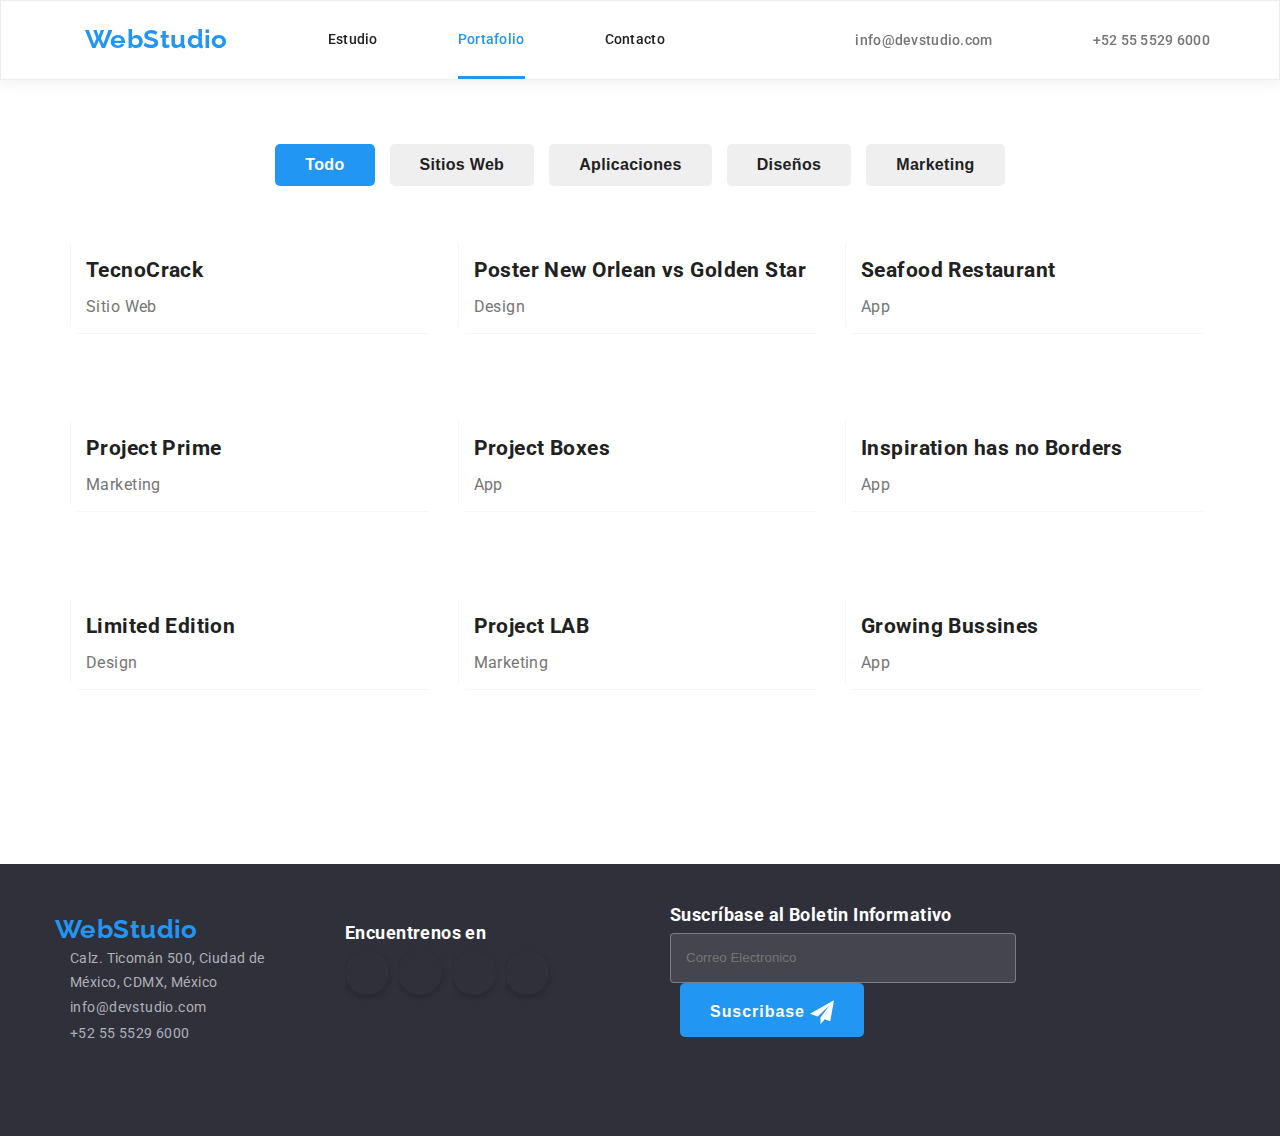
==== portfolio.html @ 95993f01 "screen 1200px" ====
<!DOCTYPE html>
<html lang="en">

<head>
  <meta charset="UTF-8">
  <meta http-equiv="X-UA-Compatible" content="IE=edge">
  <meta name="viewport" content="width=device-width, initial-scale=1.0">
  <title>WebStudio</title>
  <link rel="stylesheet" href="css/main.min.css">
  <link rel="stylesheet" href="node_modules/modern-normalize/modern-normalize.css">

</head>

<body>
  <!-- Header section -->
  <header class="page-header">
    <div class="page-container">
      <nav class="nav">
        <a class="nav__logo" href="./index.html">WebStudio</a>
        <ul class="nav__menu">
          <li><a class="nav__page" href="./index.html">Estudio</a></li>
          <li><a class="nav__page nav__page--current" href="./portfolio.html">Portafolio</a></li>
          <li><a class="nav__page" href="">Contacto</a></li>
        </ul>
      </nav>
      <!-- contacts  -->
      <ul class="contacts-menu list">
        <li>
          <a class="contacts__item" href="#">
            <svg class="contacts__icon email">
              <use href="./images/SVG/sprite-sheet.svg#email"></use>
            </svg>
            info@devstudio.com
          </a>
        </li>

        <li>
          <a class="contacts__item" href="#">
            <svg class="contacts__icon smartphone">
              <use href="./images/SVG/sprite-sheet.svg#smartphone"></use>
            </svg>
            +52 55 5529 6000
          </a>
        </li>
      </ul>
    </div>
  </header>

  <main>
    <section class="portfolio">
      <div class="container">
        <!-- Menu tabs  -->
        <ul class="menu  list">
          <li><button class="menu__button  menu__button--current" type="button">Todo</button></li>
          <li><button class="menu__button" type="button">Sitios Web</button></li>
          <li><button class="menu__button" type="button">Aplicaciones</button></li>
          <li><button class="menu__button" type="button">Diseños</button></li>
          <li><button class="menu__button" type="button">Marketing</button></li>
        </ul>

        <!-- card list  -->
        <ul class="list cards">
          <li class="cards__list">
            <a href="#" class="cards__link">
              <img class="cards__img" src="./images/img_portfolio1.jpg" alt="TecnoCrack website" width="370">
              <div class="cards__info"><p>Lorem ipsum dolor, sit amet consectetur adipisicing elit. Magni debitis, eos earum magnam neque quod! Eius, voluptate. Id, facilis delectus.</p></div>
              <div class="cards__rectangle">
              <h2 class="cards__title">TecnoCrack</h2>
              <p class="cards__text">Sitio Web</p>
              </div>
            </a>
          </li>

          <li class="cards__list">
            <a href="#" class="cards__link">
              <img class="cards__img" src="./images/img_portfolio2.jpg" alt="Poster New Orlean vs Golden Star" width="100%">
              <div class="cards__info"><p>Lorem ipsum dolor, sit amet consectetur adipisicing elit. Magni debitis, eos earum magnam neque quod! Eius, voluptate. Id, facilis delectus.</p></div>
              <div class="cards__rectangle">
              <h2 class="cards__title">Poster New Orlean vs Golden Star</h2>
              <p class="cards__text">Design</p>
              </div>
            </a>
          </li>

          <li class="cards__list">
            <a href="#" class="cards__link">
              <img class="cards__img" src="./images/img_portfolio3.jpg" alt="Seafood Restaurant App" width="100%">
              <div class="cards__info"><p>Lorem ipsum dolor, sit amet consectetur adipisicing elit. Magni debitis, eos earum magnam neque quod! Eius, voluptate. Id, facilis delectus.</p></div>
              <div class="cards__rectangle">
              <h2 class="cards__title">Seafood Restaurant </h2>
              <p class="cards__text">App</p>
              </div>
            </a>
          </li>

          <li class="cards__list">
            <a href="#" class="cards__link">
              <img class="cards__img" src="./images/img_portfolio4.jpg" alt="Project Prime Marketing" width="100%">
              <div class="cards__info"><p>Lorem ipsum dolor, sit amet consectetur adipisicing elit. Magni debitis, eos earum magnam neque quod! Eius, voluptate. Id, facilis delectus.</p></div>
              <div class="cards__rectangle">
              <h2 class="cards__title">Project Prime</h2>
              <p class="cards__text">Marketing</p>
              </div>
            </a>
          </li>

          <li class="cards__list">
            <a href="#" class="cards__link">
              <img class="cards__img" src="./images/img_portfolio5.jpg" alt="Project Boxes App" width="370">
              <div class="cards__info"><p>Lorem ipsum dolor, sit amet consectetur adipisicing elit. Magni debitis, eos earum magnam neque quod! Eius, voluptate. Id, facilis delectus.</p></div>
              <div class="cards__rectangle">
              <h2 class="cards__title">Project Boxes</h2>
              <p class="cards__text">App</p>
              </div>
            </a>
          </li>

          <li class="cards__list">
            <a href="#" class="cards__link">
              <img class="cards__img" src="./images/img_portfolio6.jpg" alt="Inspiration has no Borders" width="370">
              <div class="cards__info"><p>Lorem ipsum dolor, sit amet consectetur adipisicing elit. Magni debitis, eos earum magnam neque quod! Eius, voluptate. Id, facilis delectus.</p></div>
              <div class="cards__rectangle">
              <h2 class="cards__title">Inspiration has no Borders</h2>
              <p class="cards__text">App</p>
              </div>
            </a>
          </li>

          <li class="cards__list">
            <a href="#" class="cards__link">
              <img class="cards__img" src="./images/img_portfolio7.jpg" alt="Limited Edition Design" width="370">
              <div class="cards__info"><p>Lorem ipsum dolor, sit amet consectetur adipisicing elit. Magni debitis, eos earum magnam neque quod! Eius, voluptate. Id, facilis delectus.</p></div>
              <div class="cards__rectangle">
              <h2 class="cards__title">Limited Edition</h2>
              <p class="cards__text">Design</p>
              </div>
            </a>
          </li>

          <li class="cards__list">
            <a href="#" class="cards__link">
              <img class="cards__img" src="./images/img_portfolio8.jpg" alt="Project LAB MArketing" width="370">
              <div class="cards__info"><p>Lorem ipsum dolor, sit amet consectetur adipisicing elit. Magni debitis, eos earum magnam neque quod! Eius, voluptate. Id, facilis delectus.</p></div>
              <div class="cards__rectangle">
              <h2 class="cards__title">Project LAB</h2>
              <p class="cards__text">Marketing</p>
              </div>
            </a>
          </li>

          <li class="cards__list">
            <a href="#" class="cards__link">
              <img class="cards__img" src="./images/img_portfolio9.jpg" alt="Growing Bussines App" width="370">
              <div class="cards__info"><p>Lorem ipsum dolor, sit amet consectetur adipisicing elit. Magni debitis, eos earum magnam neque quod! Eius, voluptate. Id, facilis delectus.</p></div>
              <div class="cards__rectangle">
              <h2 class="cards__title">Growing Bussines</h2>
              <p class="cards__text">App</p>
              </div>
            </a>
          </li>
        </ul>
      </div>
    </section>
  </main>

  <footer class="foot">
    <a class="nav__logo" href="">WebStudio</a>
    <div class="page-container">
      <address>
        <ul>
          <li>
            <a class="contact" href="#" target="_blank" rel="noopener noreferrer">Calz. Ticomán 500, Ciudad de <br>México, CDMX, México</a>
          </li>
          <li>
            <a class="contact" href="mailto:info@devstudio.com">info@devstudio.com</a>
          </li>
          <li>
            <a class="contact" href="tel:380961111111">+52 55 5529 6000</a>
          </li>
        </ul>
      </address>
      <aside>
        <div class="find">
          <h5>Encuentrenos en</h5>
          <a href="https://www.instagram.com" >
            <svg class="social-icons-"width="50" height="50" fill="none">
              <path class="svg-circle2" d="M44 22a21.931 21.931 0 0 1-6.444 15.556A21.931 21.931 0 0 1 22 44a21.931 21.931 0 0 1-15.556-6.444A21.931 21.931 0 0 1 0 22 21.931 21.931 0 0 1 6.444 6.444 21.931 21.931 0 0 1 22 0a21.931 21.931 0 0 1 15.556 6.444A21.931 21.931 0 0 1 44 22Z"/>
              <use class="social-icon2" href="./images/SVG/sprite-sheet.svg#instagram" width="44" height="44"></use>
            </svg> 
          </a>
          <a href="https://www.twitter.com" >
            <svg class="social-icons-"width="50" height="50" fill="none">
              <path class="svg-circle2" d="M44 22a21.931 21.931 0 0 1-6.444 15.556A21.931 21.931 0 0 1 22 44a21.931 21.931 0 0 1-15.556-6.444A21.931 21.931 0 0 1 0 22 21.931 21.931 0 0 1 6.444 6.444 21.931 21.931 0 0 1 22 0a21.931 21.931 0 0 1 15.556 6.444A21.931 21.931 0 0 1 44 22Z"/>
              <use class="social-icon2" href="./images/SVG/sprite-sheet.svg#twitter" width="44" height="44"></use>
            </svg>
          </a>
          <a href="https://www.facebook.com" >
            <svg class="social-icons-"width="50" height="50" fill="none">
              <path class="svg-circle2" d="M44 22a21.931 21.931 0 0 1-6.444 15.556A21.931 21.931 0 0 1 22 44a21.931 21.931 0 0 1-15.556-6.444A21.931 21.931 0 0 1 0 22 21.931 21.931 0 0 1 6.444 6.444 21.931 21.931 0 0 1 22 0a21.931 21.931 0 0 1 15.556 6.444A21.931 21.931 0 0 1 44 22Z"/>
              <use class="social-icon2" href="./images/SVG/sprite-sheet.svg#facebook" width="44" height="44"></use>
            </svg>
          </a>
          <a href="https://www.linkedin.com" >
            <svg class="social-icons-"width="50" height="50" fill="none">
              <path class="svg-circle2" d="M44 22a21.931 21.931 0 0 1-6.444 15.556A21.931 21.931 0 0 1 22 44a21.931 21.931 0 0 1-15.556-6.444A21.931 21.931 0 0 1 0 22 21.931 21.931 0 0 1 6.444 6.444 21.931 21.931 0 0 1 22 0a21.931 21.931 0 0 1 15.556 6.444A21.931 21.931 0 0 1 44 22Z"/>
              <use class="social-icon2" href="./images/SVG/sprite-sheet.svg#linkedin" width="44" height="44"></use>
            </svg>
          </a>
        </div>
      </aside>
      <div class="foot__form">
        <form class="formulary">
          <label class="formulary__label">
            Suscríbase al Boletin Informativo
            <input class="formulary__input" type="email" name="email" placeholder="Correo Electronico"/>
          </label>
          <button class="formulary__button button-secondary" type="submit">Suscribase <svg xmlns="http://www.w3.org/2000/svg" width="24" height="24" fill="none" class="send_ico"><path fill="" class="color_icon2" d="M24 0 0 13.5l7.67 2.84L19.5 5.25l-8.998 12.14.007.002-.009-.002V24l4.301-5.018L20.251 21 24 0Z"/></svg></button>
        </form>
      </div> 
      </div>
  </footer>
</body>

</html>
---- css/main.min.css ----
@import url("https://fonts.googleapis.com/css2?family=Raleway:wght@700&display=swap");
@import url("https://fonts.googleapis.com/css2?family=Roboto:wght@400;500;700;900&display=swap");
h4 {
  position: absolute;
  width: 100%;
  justify-content: center;
  font-family: "Roboto";
  font-style: normal;
  font-weight: 700;
  font-size: 20px;
  line-height: 23px;
  text-align: center;
  letter-spacing: 0.03em;
  top: 30px;
  color: #212121;
}

h3 {
  font-family: "Roboto";
  font-style: normal;
  font-weight: 700;
  font-size: 18px;
  line-height: 36px;
  color: #212121;
}

h5 {
  font-family: "Roboto";
  font-style: normal;
  font-weight: 700;
  font-size: 18px;
  line-height: 36px;
  color: #ffffff;
}

h6 {
  justify-content: center;
  font-family: "Roboto";
  font-style: normal;
  font-weight: 500;
  font-size: 13px;
  line-height: 35px;
  text-align: center;
  letter-spacing: 0.03em;
  text-transform: uppercase;
  color: #ffffff;
}

@media screen and (min-width: 768px) {
  .page-header {
    position: absolute;
    top: 0;
    height: 80px;
    width: 100%;
    z-index: 1;
    background-color: #ffffff;
    border: 1px solid #ECECEC;
    filter: drop-shadow(0px 1px 8px rgba(0, 0, 0, 0.0705882353));
  }
  .page-container {
    display: flex;
    justify-content: space-between;
    align-items: center;
    height: 100%;
    width: auto;
  }
  .nav {
    display: flex;
    align-items: center;
    gap: 100px;
  }
  .nav__logo {
    color: #2196f3;
    font-family: "Raleway", sans-serif;
    font-size: 26px;
    font-weight: 700;
    line-height: 1.2;
    text-decoration: none;
    padding-left: 15px;
  }
  .nav__menu {
    display: flex;
    list-style: none;
    gap: 80px;
  }
  .nav__page {
    color: #212121;
    font-weight: 500;
    font-size: 14px;
    line-height: 1.4;
    letter-spacing: 0.02em;
    text-decoration: none;
    text-transform: capitalize;
  }
  .contacts-menu {
    display: flex;
    list-style: none;
    gap: 80px;
  }
  .contacts__item {
    display: flex;
    align-items: center;
    gap: 10px;
    color: #757575;
    font-weight: 500;
    font-size: 14px;
    line-height: 20px;
    letter-spacing: 0.02em;
    text-decoration: none;
    height: 20px;
  }
  .contacts__icon.email {
    fill: #757575;
    width: 20px;
    height: 12px;
  }
  .contacts__icon.smartphone {
    fill: #757575;
    width: 10px;
    height: 17px;
  }
  .nav__logo {
    color: #2196f3;
    font-family: "Raleway", sans-serif;
    font-size: 26px;
    font-weight: 700;
    line-height: 1.2;
    text-decoration: none;
  }
  .nav__page:hover,
  .nav__page:focus,
  .nav__page--current,
  .contacts__item:hover,
  .contacts__item:focus,
  .contacts__item:hover .list,
  .contacts__icon:hover,
  .contacts__icon:focus,
  .contacts__icon:hover .list {
    color: #2196f3;
    fill: #03a9f4;
    transition-timing-function: cubic-bezier(0.4, 0, 0.2, 1);
    transition: ease 150ms;
  }
  .nav__page:hover,
  .nav__page:focus,
  .nav__page--current {
    border-bottom: #2196F3 solid 3px;
    padding: 29px 0;
    transition-timing-function: cubic-bezier(0.4, 0, 0.2, 1);
    transition: ease 150ms;
  }
}
@media screen and (min-width: 1200px) {
  .page-header {
    position: absolute;
    top: 0;
    height: 80px;
    width: 100%;
    z-index: 1;
    background-color: #ffffff;
    border: 1px solid #ECECEC;
    filter: drop-shadow(0px 1px 8px rgba(0, 0, 0, 0.0705882353));
  }
  .page-container {
    display: flex;
    justify-content: space-between;
    align-items: center;
    height: 100%;
    width: auto;
  }
  .nav {
    display: flex;
    align-items: center;
    gap: 100px;
  }
  .nav__logo {
    color: #2196f3;
    font-family: "Raleway", sans-serif;
    font-size: 26px;
    font-weight: 700;
    line-height: 1.2;
    text-decoration: none;
    padding-left: 15px;
  }
  .nav__menu {
    display: flex;
    list-style: none;
    gap: 80px;
  }
  .nav__page {
    color: #212121;
    font-weight: 500;
    font-size: 14px;
    line-height: 1.4;
    letter-spacing: 0.02em;
    text-decoration: none;
    text-transform: capitalize;
  }
  .contacts-menu {
    display: flex;
    list-style: none;
    gap: 80px;
  }
  .contacts__item {
    display: flex;
    align-items: center;
    gap: 10px;
    color: #757575;
    font-weight: 500;
    font-size: 14px;
    line-height: 20px;
    letter-spacing: 0.02em;
    text-decoration: none;
    height: 20px;
  }
  .contacts__icon.email {
    fill: #757575;
    width: 20px;
    height: 12px;
  }
  .contacts__icon.smartphone {
    fill: #757575;
    width: 10px;
    height: 17px;
  }
  .nav__logo {
    color: #2196f3;
    font-family: "Raleway", sans-serif;
    font-size: 26px;
    font-weight: 700;
    line-height: 1.2;
    text-decoration: none;
  }
  .nav__page:hover,
  .nav__page:focus,
  .nav__page--current,
  .contacts__item:hover,
  .contacts__item:focus,
  .contacts__item:hover .list,
  .contacts__icon:hover,
  .contacts__icon:focus,
  .contacts__icon:hover .list {
    color: #2196f3;
    fill: #03a9f4;
    transition-timing-function: cubic-bezier(0.4, 0, 0.2, 1);
    transition: ease 150ms;
  }
  .nav__page:hover,
  .nav__page:focus,
  .nav__page--current {
    border-bottom: #2196F3 solid 3px;
    padding: 29px 0;
    transition-timing-function: cubic-bezier(0.4, 0, 0.2, 1);
    transition: ease 150ms;
  }
}
@media screen and (min-width: 768px) {
  footer {
    padding: 50px calc((100% - 1200px) / 2);
    background-color: #2f303a;
  }
  footer .logo {
    justify-items: flex-start;
    padding-left: 15px;
    color: #188ce8;
  }
  .page-container address ul {
    list-style: none;
  }
  .contact {
    display: block;
    color: #afb1b8;
    font-style: normal;
    font-weight: 400;
    font-size: 14px;
    line-height: 1.71;
    text-decoration: none;
    padding: 1px 0;
    width: 250px;
  }
  .contact:hover {
    color: #ffffff;
    transition-timing-function: cubic-bezier(0.4, 0, 0.2, 1);
    transition: all ease 150ms;
  }
  .page-container aside a {
    display: inline-flex;
    align-items: center;
    list-style: none;
  }
  .find {
    transform: translate(0%, -30%);
    width: 325px;
  }
  .foot__form {
    transform: translate(0%, -30%);
    font-family: "Roboto";
    font-style: normal;
    font-weight: 700;
    font-size: 18px;
    line-height: 36px;
  }
  .formulary__label {
    color: #ffffff;
    font-weight: 700;
  }
  .formulary__input {
    width: 351px;
    height: 50px;
    align-items: center;
    padding-left: 15px;
    border-radius: 4px;
    background-color: hsla(0deg, 0%, 100%, 0.1);
    color: #ffffff;
    border: 1px solid rgba(255, 255, 255, 0.3);
  }
  .formulary__button {
    font-size: 16px;
    line-height: 30px;
    text-align: left;
    letter-spacing: 0.06em;
    padding: 10px 30px;
    margin-left: 10px;
    border: 0;
  }
  .send_ico {
    transform: translate(0%, 30%);
    fill: #ffffff;
  }
}
@media screen and (min-width: 1200px) {
  footer {
    padding: 50px calc((100% - 1200px) / 2);
    background-color: #2f303a;
  }
  footer .logo {
    justify-items: flex-start;
    padding-left: 30px;
    color: #188ce8;
  }
  footer .page-container {
    display: flex;
    align-items: flex-start;
    justify-content: flex-start;
    gap: 25px;
  }
  .page-container address ul {
    list-style: none;
  }
  .contact {
    display: block;
    color: #afb1b8;
    font-style: normal;
    font-weight: 400;
    font-size: 14px;
    line-height: 1.71;
    text-decoration: none;
    padding: 1px 0;
    width: 250px;
  }
  .contact:hover {
    color: #ffffff;
    transition-timing-function: cubic-bezier(0.4, 0, 0.2, 1);
    transition: all ease 150ms;
  }
  .page-container aside a {
    display: inline-flex;
    align-items: center;
    list-style: none;
  }
  .find {
    transform: translate(0%, -35%);
    width: 300px;
  }
  .foot__form {
    transform: translate(0%, -35%);
    font-family: "Roboto";
    font-style: normal;
    font-weight: 700;
    font-size: 18px;
    line-height: 36px;
  }
  .formulary__label {
    color: #ffffff;
    font-weight: 700;
  }
  .formulary__input {
    width: 346px;
    height: 50px;
    align-items: center;
    padding-left: 15px;
    border-radius: 4px;
    background-color: hsla(0deg, 0%, 100%, 0.1);
    color: #ffffff;
    border: 1px solid rgba(255, 255, 255, 0.3);
  }
  .formulary__button {
    font-size: 16px;
    line-height: 30px;
    text-align: left;
    letter-spacing: 0.06em;
    padding: 10px 30px;
    margin-left: 10px;
    border: 0;
  }
  .send_ico {
    transform: translate(0%, 30%);
    fill: #ffffff;
  }
}
.modal__backdrop {
  position: fixed;
  display: flex;
  backdrop-filter: brightness(0.7);
  height: 100vh;
  width: 100%;
  z-index: 8;
  animation: modal 500ms 150ms;
  animation-fill-mode: forwards;
  visibility: hidden;
  opacity: 0;
}

/* Formulario  */
.modal__labelbtn {
  position: absolute;
  top: 10px;
  right: 10px;
  transition: all 250ms ease;
  stroke: none;
  cursor: pointer;
}
.modal__labelbtn:hover .label__btn {
  fill: #2196f3;
  transition: all 150ms ease;
  transition-timing-function: cubic-bezier(0.4, 0, 0.2, 1);
}

.label__btn {
  fill: #000000;
}

#cerrar {
  display: none;
}
#cerrar + label {
  font-size: 30px;
  z-index: 50;
  margin: auto;
  height: 40px;
  width: 30px;
  line-height: 30px;
  animation: modal 150ms 1ms forwards;
  visibility: hidden;
  opacity: 0;
  overflow-y: hidden;
}

#cerrar:checked + label,
#cerrar:checked ~ .modal__backdrop {
  display: none;
  transition: all 150ms ease;
  transition-timing-function: cubic-bezier(0.4, 0, 0.2, 1);
}

@keyframes modal {
  100% {
    visibility: visible;
    opacity: 1;
  }
}
/* Contenido modal  */
.data-modal {
  position: fixed;
  display: flex;
  margin: auto;
  top: 50%;
  left: 50%;
  transform: translate(-50%, -50%);
  width: 528px;
  height: 600px;
  background-color: #ffffff;
  z-index: 5;
}

.modal {
  position: absolute;
  display: grid;
  gap: 10px;
  width: 100%;
  margin-top: 80px;
  justify-content: center;
  font-family: "Roboto";
  font-style: normal;
  font-weight: 400;
  font-size: 13px;
  line-height: 30px;
  /* identical to box height */
  letter-spacing: 0.01em;
  color: #000000;
}

.modal__label {
  display: flex;
  flex-direction: column;
  width: 450px;
  left: 0;
  margin: 0;
}
.modal__label:hover .modal__icon {
  fill: #188ce8;
  transition: all 150ms ease;
  transition-timing-function: cubic-bezier(0.4, 0, 0.2, 1);
}
.modal__label:focus-within .modal__icon {
  fill: #2196f3;
  transition: all 150ms ease;
  transition-timing-function: cubic-bezier(0.4, 0, 0.2, 1);
}

.modal__input {
  width: 448px;
  height: 40px;
  background-color: #ffffff;
  border-radius: 5px;
  border: 1px solid rgba(33, 33, 33, 0.2);
  padding: 0 30px;
}
.modal__input:hover {
  border-color: #188ce8;
  transition: all 150ms ease;
  transition-timing-function: cubic-bezier(0.4, 0, 0.2, 1);
}

.modal__textarea {
  background-color: #ffffff;
  border-radius: 5px;
  border: 1px solid rgba(33, 33, 33, 0.2);
  resize: none;
  padding: 10px;
  color: #000000;
}

.modal__button {
  position: relative;
  width: 200px;
  top: 5px;
  margin: 0;
  left: 50%;
  right: 50%;
  transform: translate(-50%, 0%);
  border-radius: 4px;
  justify-content: center;
}

.modal__icon {
  position: absolute;
  display: flex;
  flex-direction: column;
  transform: translate(60%, 285%);
  fill: #000000;
}

/* TERMINOS Y CONDICIONES */
.terms input {
  position: relative;
  display: flex;
  flex-direction: column;
  justify-content: left;
  width: 100%;
  height: 50px;
}

.terms {
  padding-top: 10px;
  padding-left: 40px;
  font-family: "Roboto";
  font-style: normal;
  font-weight: 400;
  font-size: 14px;
  line-height: 24px;
  /* identical to box height, or 171% */
  letter-spacing: 0.03em;
  color: #757575;
  cursor: pointer;
}
.terms:hover {
  color: #188ce8;
  transition: 150ms ease;
  transition-timing-function: cubic-bezier(0.4, 0, 0.2, 1);
}
.terms:hover #form2 {
  border: #188ce8 solid 1px;
  transition: 150ms ease;
  transition-timing-function: cubic-bezier(0.4, 0, 0.2, 1);
}

/* Icono Checked terminos y condiciones */
#form {
  position: absolute;
  width: 15px;
  bottom: 75px;
  left: 50px;
  cursor: pointer;
  opacity: 0;
}
#form:checked ~ #form2 {
  fill: #2196f3;
  stroke: #ffffff;
  border: 0px;
  transition: 150ms ease;
}

/* Icono svg checked */
#form2 {
  position: absolute;
  width: 15px;
  bottom: 88px;
  left: 50px;
  fill: #ffffff;
  border: #9c9c9c solid 1px;
  cursor: pointer;
  transition: 150ms ease;
}

.service {
  background: url("../images/img_hero.jpg");
  background-blend-mode: overlay;
  padding: 200px calc((100% - 1200px) / 2);
  position: relative;
  text-align: center;
  filter: drop-shadow(0px 5px 8px rgba(0, 0, 0, 0.1647058824));
}

.service__title {
  font-family: "Roboto";
  font-style: normal;
  font-weight: 900;
  line-height: 60px;
  text-align: center;
  letter-spacing: 0.06em;
  text-transform: uppercase;
  width: 700px;
  margin: 20px auto;
  color: #ffffff;
  font-size: 44px;
  position: relative;
  z-index: 5;
}

.service__button {
  position: relative;
  z-index: 5;
}

.service__overlay {
  position: absolute;
  top: 0;
  left: 0;
  background-color: hsla(235deg, 10%, 21%, 0.4);
  height: 100%;
  width: 100%;
}

.benefits__list {
  flex-wrap: wrap;
  align-items: flex-start;
  justify-content: space-between;
  display: flex;
}
.benefits__list li {
  list-style: none;
  width: 270px;
  padding: 10px;
}

.benefits__div {
  display: flex;
  align-items: center;
  justify-content: center;
  background-color: #f5f4fa;
  border-radius: 10px;
  height: 120px;
  margin-bottom: 15px;
  width: 26 0px;
}

.benefits__icon {
  width: 70px;
  height: 70px;
}

.benefits__title {
  height: 50px;
  text-transform: uppercase;
  color: #212121;
}

/* ----------- What we do----------- */
.dedication__ulist {
  display: flex;
  align-items: center;
  justify-content: space-between;
  flex-wrap: wrap;
  gap: 13px;
}

.dedication li {
  list-style: none;
  width: 360px;
}

.section__title {
  color: #212121;
  font-size: 32px;
  font-weight: 700px;
  padding: 30px 0;
  text-align: center;
}

.rectangle {
  display: flex;
  transform: translate(0%, -105%);
  padding: 10px;
  background-color: rgba(0, 0, 0, 0.5137254902);
  text-align: center;
  justify-content: center;
  color: #FFFFFF;
}

.service {
  background: url("../images/img_hero.jpg");
  background-blend-mode: overlay;
  padding: 200px calc((100% - 1200px) / 2);
  position: relative;
  text-align: center;
  filter: drop-shadow(0px 5px 8px rgba(0, 0, 0, 0.1647058824));
}

.service__title {
  font-family: "Roboto";
  font-style: normal;
  font-weight: 900;
  line-height: 60px;
  text-align: center;
  letter-spacing: 0.06em;
  text-transform: uppercase;
  width: 700px;
  margin: 20px auto;
  color: #ffffff;
  font-size: 44px;
  position: relative;
  z-index: 5;
}

.service__button {
  position: relative;
  z-index: 5;
}

.service__overlay {
  position: absolute;
  top: 0;
  left: 0;
  background-color: hsla(235deg, 10%, 21%, 0.4);
  height: 100%;
  width: 100%;
}

.team-section {
  background-color: #f5f4fa;
}
.team-section .team-cards {
  display: flex;
  justify-content: space-between;
  flex-wrap: wrap;
  align-items: flex-end;
}

.cards__list2 {
  border-radius: 8px;
  background-color: #ffffff;
  text-align: center;
  list-style: none;
}
.cards__list2 .cards__images {
  border-radius: 8px;
}

.cards__list2:hover {
  box-shadow: 0px 3px 5px rgba(0, 0, 0, 0.1);
  transition-timing-function: cubic-bezier(0.4, 0, 0.2, 1);
  transition: all 250ms;
}

.cards__title {
  margin: 10px 0 0px 0;
}

.cards__paragraph {
  margin-bottom: 10px;
}

.cards__icon-list {
  display: flex;
  align-items: center;
  justify-content: center;
  gap: 15px;
  padding: 10px 20px;
  margin-bottom: 20px;
}

.icon__list {
  display: block;
  width: 40px;
  height: 35px;
  border-radius: 25px;
}

.icon- {
  fill: #f5f4fa;
}

.social-icon- {
  fill: #afb1b8;
}

.social-icon2 {
  fill: #ffffff;
  filter: drop-shadow(1px 1px 5px rgba(0, 0, 0, 0.5215686275));
}

.social-icons-:hover .social-icon- {
  fill: #f5f4fa;
  transition-timing-function: cubic-bezier(0.4, 0, 0.2, 1);
  transition: all ease 150ms;
}

.social-icons-:hover .svg-circle {
  opacity: 1;
  transition-timing-function: cubic-bezier(0.4, 0, 0.2, 1);
  transition: all ease 150ms;
}

.social-icons-:hover .svg-circle2 {
  fill: #2196f3;
  transition-timing-function: cubic-bezier(0.4, 0, 0.2, 1);
  transition: all ease 150ms;
}

.svg-circle {
  fill: #2196f3;
  opacity: 0;
}

.svg-circle2 {
  fill: #2f303a;
  filter: drop-shadow(0px 3px 3px rgba(0, 0, 0, 0.2));
}

.coloricon {
  fill: #ffffff;
}

.customers {
  transition-timing-function: cubic-bezier(0.4, 0, 0.2, 1);
  transition: all ease 150ms;
  display: flex;
  align-items: center;
  justify-content: space-between;
  gap: 30px;
  list-style: none;
}

.customers__list {
  display: flex;
  align-items: center;
  justify-content: center;
  flex-wrap: wrap;
  border: solid 1px #afb1b8;
  border-radius: 5px;
  cursor: pointer;
  height: 92px;
  width: 170px;
}
.customers__list:hover {
  border: solid 1px #2196f3;
  transition-timing-function: cubic-bezier(0.4, 0, 0.2, 1);
  transition: all ease 150ms;
  box-shadow: 0px 3px 5px rgba(0, 0, 0, 0.1);
}

.customers__icon {
  fill: #afb1b8;
}

.customers__list:hover .customers__icon {
  fill: #2196f3;
  transition-timing-function: cubic-bezier(0.4, 0, 0.2, 1);
  transition: all ease 150ms;
}

.portfolio .menu {
  display: flex;
  align-items: center;
  justify-content: center;
  gap: 15px;
  margin: 50px;
  list-style: none;
}

.menu__button {
  list-style: none;
  border: none;
  outline: none;
  color: #212121;
  border-radius: 5px;
  font-weight: 700;
  font-size: 16px;
  line-height: 1.4;
  letter-spacing: 0.02em;
  padding: 10px 30px;
  text-decoration: none;
  text-transform: capitalize;
}
.menu__button:hover {
  box-shadow: rgba(82, 82, 82, 0.3) 0 3px 5px;
  transition-timing-function: cubic-bezier(0.4, 0, 0.2, 1);
  transition: all ease 150ms;
}

.menu__button:hover,
.menu__button--current {
  color: #ffffff;
  background-color: #2196f3;
  transition-timing-function: cubic-bezier(0.4, 0, 0.2, 1);
  transition: ease 150ms;
}

.cards {
  list-style: none;
  justify-content: space-between;
  flex-wrap: wrap;
  display: flex;
}

.cards__list {
  position: relative;
  margin-bottom: 80px;
  width: 365px;
  border: solid 1px #f5f4fa;
  padding-bottom: 80px;
  border-radius: 10px;
}
.cards__list:hover {
  box-shadow: rgba(82, 82, 82, 0.3) 0 3px 5px;
  transition-timing-function: cubic-bezier(0.4, 0, 0.2, 1);
  transition: all ease 150ms;
}
.cards__list:hover .cards__info {
  visibility: visible;
  padding: 50px 50px;
  height: 300px;
  transition-delay: 50ms;
  transition-timing-function: cubic-bezier(0.4, 0, 0.2, 1);
  transition: all ease 250ms;
}

.cards__title {
  color: #212121;
  padding: 15px;
  z-index: 5;
}

.cards__text {
  color: #757575;
  font-size: 16px;
  padding-left: 15px;
  z-index: 5;
}

.cards__rectangle {
  position: absolute;
  background-color: rgb(255, 255, 255);
  z-index: 5;
  margin-top: 0px;
  width: 365px;
  height: 100px;
  bottom: 0;
}

.cards__img {
  width: 100%;
}

.cards__info {
  position: absolute;
  text-align: justify;
  bottom: 70px;
  transform: translatey(-6%);
  width: 365px;
  height: 0;
  padding: 0px 50px;
  font-family: "Roboto";
  font-style: normal;
  font-weight: 100;
  font-size: 16px;
  line-height: 27px;
  letter-spacing: 0.03em;
  color: #ffffff;
  border-radius: 10px;
  background-color: rgba(34, 142, 230, 0.8470588235);
  transition: 200ms ease;
  transition-timing-function: cubic-bezier(0.4, 0, 0.2, 1);
  visibility: hidden;
  z-index: 1;
}

.button-primary {
  background-color: #2196f3;
  color: #ffffff;
  font-size: 16px;
  font-weight: 700;
  border: none;
  border-radius: 5px;
  outline: none;
  text-transform: capitalize;
  padding: 15px 25px;
  cursor: pointer;
  transition-timing-function: cubic-bezier(0.4, 0, 0.2, 1);
  transition: all ease 150ms;
}
.button-primary:hover {
  background-color: #188ce8;
  transition-timing-function: cubic-bezier(0.4, 0, 0.2, 1);
  transition: all ease 150ms;
}

.button-secondary {
  background-color: #2196f3;
  color: #ffffff;
  font-size: 16px;
  font-weight: 700;
  border: none;
  border-radius: 5px;
  outline: none;
  text-transform: capitalize;
  cursor: pointer;
  transition-timing-function: cubic-bezier(0.4, 0, 0.2, 1);
  transition: all ease 150ms;
}
.button-secondary:hover {
  background-color: #188ce8;
  transition-timing-function: cubic-bezier(0.4, 0, 0.2, 1);
  transition: all ease 150ms;
}

* {
  margin: 0;
  padding: 0;
  box-sizing: border-box;
}

body {
  background-color: #ffffff;
  color: #757575;
  font-family: "Roboto", sans-serif;
  font-size: 14px;
  letter-spacing: 0.03em;
}

.logo {
  color: #2196f3;
  font-family: "Raleway", sans-serif;
  font-size: 26px;
  font-weight: 700;
  text-decoration: none;
}

a {
  text-decoration: none;
}

section {
  padding: 94px 0;
}

.container {
  flex-direction: column;
  padding: 0 15px;
  max-width: -20px;
  margin: 0 auto;
}

.page-container {
  max-width: -20px;
  padding: 0 15px;
  margin: 0 auto;
}

.no-top-pading {
  padding-top: 0;
}

@media screen and (min-width: 768px) {
  section {
    padding: 94px 0;
  }
  .container {
    flex-direction: column;
    padding: 0 15px;
    min-width: 268px;
    margin: 0 auto;
  }
  .page-container {
    min-width: 268px;
    padding: 0 15px;
    margin: 0 auto;
  }
  .no-top-pading {
    padding-top: 0;
  }
}
@media screen and (min-width: 1200px) {
  section {
    padding: 94px 0;
  }
  .container {
    flex-direction: column;
    padding: 0 15px;
    width: 1170px;
    margin: 0 auto;
  }
  .page-container {
    width: 1170px;
    padding: 0 15px;
    margin: 0 auto;
  }
  .no-top-pading {
    padding-top: 0;
  }
}

/*# sourceMappingURL=main.min.css.map */
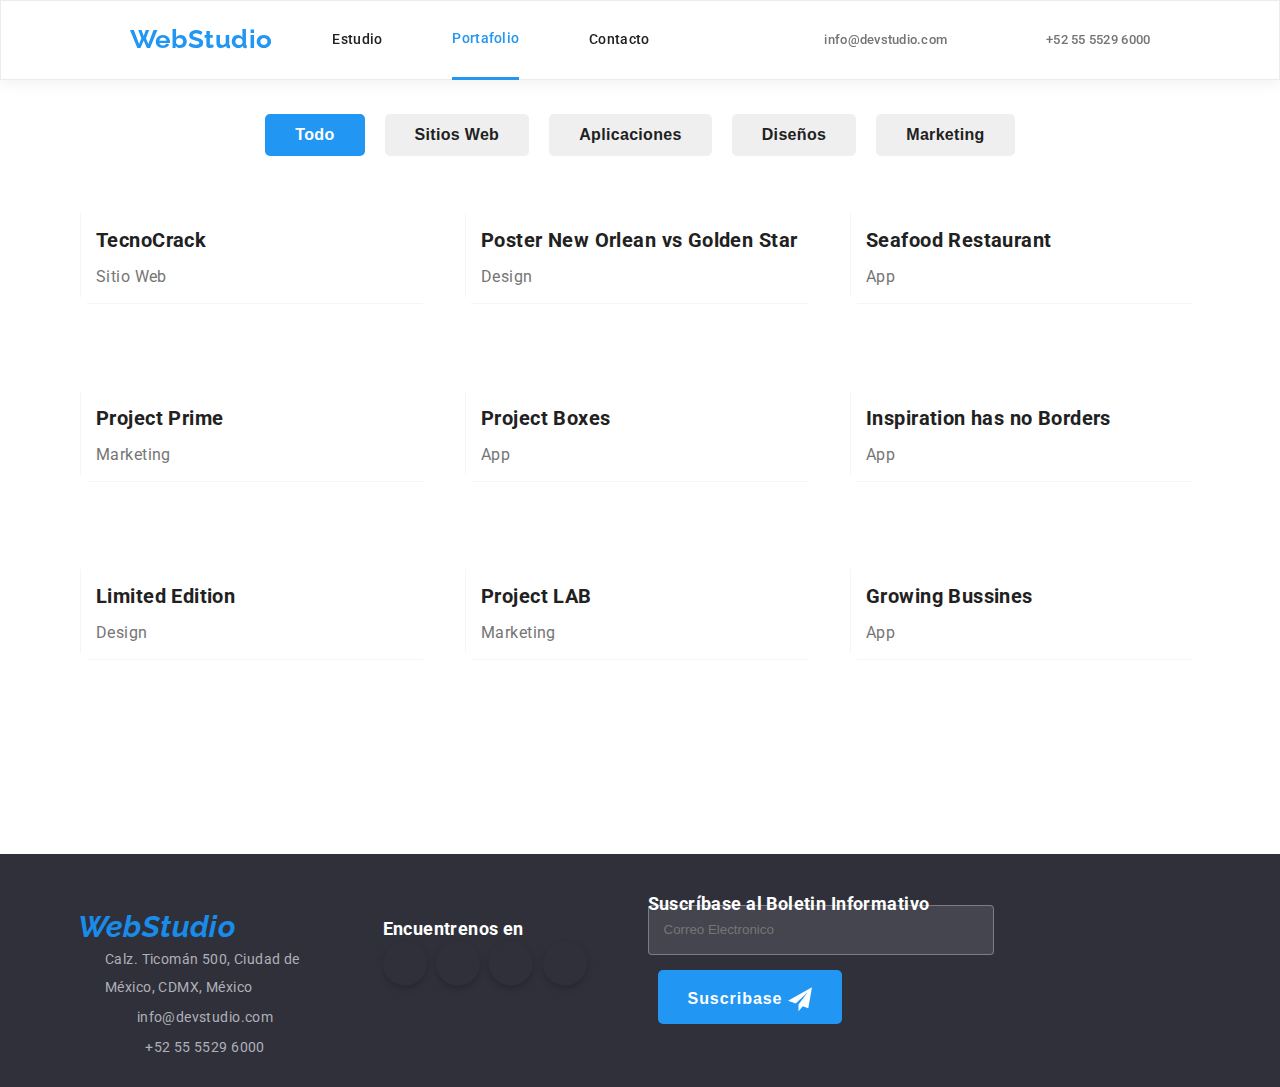
==== commit 3198ef6c: "final responsive page -use js menu," ====
--- a/portfolio.html
+++ b/portfolio.html
@@ -14,35 +14,55 @@
 <body>
   <!-- Header section -->
   <header class="page-header">
-    <div class="page-container">
-      <nav class="nav">
-        <a class="nav__logo" href="./index.html">WebStudio</a>
-        <ul class="nav__menu">
-          <li><a class="nav__page" href="./index.html">Estudio</a></li>
-          <li><a class="nav__page nav__page--current" href="./portfolio.html">Portafolio</a></li>
-          <li><a class="nav__page" href="">Contacto</a></li>
-        </ul>
-      </nav>
-      <!-- contacts  -->
-      <ul class="contacts-menu list">
-        <li>
-          <a class="contacts__item" href="#">
-            <svg class="contacts__icon email">
-              <use href="./images/SVG/sprite-sheet.svg#email"></use>
-            </svg>
-            info@devstudio.com
-          </a>
-        </li>
-
-        <li>
-          <a class="contacts__item" href="#">
-            <svg class="contacts__icon smartphone">
-              <use href="./images/SVG/sprite-sheet.svg#smartphone"></use>
-            </svg>
-            +52 55 5529 6000
-          </a>
-        </li>
-      </ul>
+    <div class="header__container ">
+        <a class="logo" href="./index.html">WebStudio</a>
+        <button
+          class="menu-toggle js-open-menu"
+          aria-expanded="false"
+          aria-controls="mobile-menu">
+          <svg
+            width="24"
+            height="24"
+            fill="currentColor"
+            viewBox="0 0 20 20"
+            xmlns="http://www.w3.org/2000/svg"
+          >
+            <path
+              fill-rule="evenodd"
+              d="M3 5a1 1 0 011-1h12a1 1 0 110 2H4a1 1 0 01-1-1zM3 10a1 1 0 011-1h12a1 1 0 110 2H4a1 1 0 01-1-1zM3 15a1 1 0 011-1h12a1 1 0 110 2H4a1 1 0 01-1-1z"
+              clip-rule="evenodd"
+            ></path>
+          </svg>
+        </button>
+          <nav class="nav">
+              <a class="nav__logo" href="./index.html">WebStudio</a>
+            <ul class="nav__menu">
+              <li><a class="nav__page " href="./index.html">Estudio</a></li>
+              <li><a class="nav__page nav__page--current" href="./portfolio.html">Portafolio</a></li>
+              <li><a class="nav__page" href="">Contacto</a></li>
+            </ul>
+          </nav>
+          <!-- contacts  -->
+          <ul class="contacts-menu list">
+            <li>
+              <a class="contacts__item" href="#">
+                <svg class="contacts__icon email">
+                  <use href="./images/SVG/sprite-sheet.svg#email"></use>
+                </svg>
+                info@devstudio.com
+              </a>
+            </li>
+    
+            <li>
+              <a class="contacts__item" href="#">
+                <svg class="contacts__icon smartphone">
+                  <use href="./images/SVG/sprite-sheet.svg#smartphone"></use>
+                </svg>
+                +52 55 5529 6000
+              </a>
+            </li>
+          </ul>
+
     </div>
   </header>
 
@@ -163,24 +183,59 @@
     </section>
   </main>
 
+  <div class="menu-container js-menu-container" id="mobile-menu">
+    <button class="menu-toggle js-close-menu">
+      <svg
+        fill="currentColor"
+        viewBox="0 0 20 20"
+        xmlns="http://www.w3.org/2000/svg"
+        width="24"
+        height="24"
+      >
+        <path
+          fill-rule="evenodd"
+          d="M4.293 4.293a1 1 0 011.414 0L10 8.586l4.293-4.293a1 1 0 111.414 1.414L11.414 10l4.293 4.293a1 1 0 01-1.414 1.414L10 11.414l-4.293 4.293a1 1 0 01-1.414-1.414L8.586 10 4.293 5.707a1 1 0 010-1.414z"
+          clip-rule="evenodd"
+        ></path>
+      </svg>
+    </button>
+
+    <ul class="mobile-menu">
+      <li><a href="./index.html" class="link">Estudio</a></li>
+      <li><a href="./portfolio.html" class="link">Portafolio</a></li>
+      <li><a href="#" class="link">Contactos</a></li>
+      <div class="links__info">
+        <li><a href="#" class="links">+52 55 5529 6000</a></li>
+        <li><a href="#" class="links">info@devstudio.com</a></li>
+      </div>
+      <div class="links__social">
+        <li><a href="https://www.instagram.com" class="links--active">instagram</a></li>
+        <li><a href="https://www.twitter.com" class="links--active">Twitter</a></li>
+        <li><a href="https://www.facebook.com" class="links--active">Facebook</a></li>
+        <li><a href="https://www.linkedin.com" class="links--active">Linkedin</a></li>
+      </div>
+
+    </ul>
+  </div>
+
   <footer class="foot">
-    <a class="nav__logo" href="">WebStudio</a>
-    <div class="page-container">
-      <address>
-        <ul>
+    <div class="foot__container">
+      <address class="foot__address">
+        <a class="foot__logo" href="">WebStudio</a>
+        <ul class="foot__list">
           <li>
-            <a class="contact" href="#" target="_blank" rel="noopener noreferrer">Calz. Ticomán 500, Ciudad de <br>México, CDMX, México</a>
+            <a class="foot__contact" href="#" target="_blank" rel="noopener noreferrer">Calz. Ticomán 500, Ciudad de México, CDMX, México</a>
           </li>
           <li>
-            <a class="contact" href="mailto:info@devstudio.com">info@devstudio.com</a>
+            <a class="foot__contact" href="mailto:info@devstudio.com">info@devstudio.com</a>
           </li>
           <li>
-            <a class="contact" href="tel:380961111111">+52 55 5529 6000</a>
+            <a class="foot__contact" href="tel:380961111111">+52 55 5529 6000</a>
           </li>
         </ul>
       </address>
       <aside>
-        <div class="find">
+        <div class="foot__find">
           <h5>Encuentrenos en</h5>
           <a href="https://www.instagram.com" >
             <svg class="social-icons-"width="50" height="50" fill="none">
@@ -216,9 +271,19 @@
           </label>
           <button class="formulary__button button-secondary" type="submit">Suscribase <svg xmlns="http://www.w3.org/2000/svg" width="24" height="24" fill="none" class="send_ico"><path fill="" class="color_icon2" d="M24 0 0 13.5l7.67 2.84L19.5 5.25l-8.998 12.14.007.002-.009-.002V24l4.301-5.018L20.251 21 24 0Z"/></svg></button>
         </form>
-      </div> 
+      </div>  
       </div>
   </footer>
+
+  
+  <script
+    defer
+    src="https://cdnjs.cloudflare.com/ajax/libs/body-scroll-lock/3.1.5/bodyScrollLock.min.js"
+    integrity="sha512-HowizSDbQl7UPEAsPnvJHlQsnBmU2YMrv7KkTBulTLEGz9chfBoWYyZJL+MUO6p/yBuuMO/8jI7O29YRZ2uBlA=="
+    crossorigin="anonymous"
+  
+    ></script>
+  <script src="./mobile-menu.js"></script>
 </body>
 
 </html>--- a/css/main.min.css
+++ b/css/main.min.css
@@ -1,17 +1,18 @@
 @import url("https://fonts.googleapis.com/css2?family=Raleway:wght@700&display=swap");
 @import url("https://fonts.googleapis.com/css2?family=Roboto:wght@400;500;700;900&display=swap");
 h4 {
+  display: flex;
   position: absolute;
   width: 100%;
   justify-content: center;
   font-family: "Roboto";
   font-style: normal;
   font-weight: 700;
-  font-size: 20px;
+  font-size: 18px;
   line-height: 23px;
   text-align: center;
   letter-spacing: 0.03em;
-  top: 30px;
+  top: 40px;
   color: #212121;
 }
 
@@ -29,7 +30,7 @@
   font-style: normal;
   font-weight: 700;
   font-size: 18px;
-  line-height: 36px;
+  line-height: 25px;
   color: #ffffff;
 }
 
@@ -46,7 +47,223 @@
   color: #ffffff;
 }
 
+.section__title {
+  font-family: "Roboto";
+  font-style: normal;
+  font-weight: 700;
+  font-size: 28px;
+  line-height: 33px;
+  /* identical to box height */
+  text-align: center;
+  letter-spacing: 0.03em;
+  color: #212121;
+  padding: 50px;
+}
+
+header {
+  height: 50px;
+}
+
+.nav {
+  display: none;
+}
+
+.page-header {
+  position: absolute;
+  top: 0;
+  height: 50px;
+  width: 100%;
+  z-index: 1;
+  background-color: #ffffff;
+  border: 1px solid #ECECEC;
+  filter: drop-shadow(0px 1px 8px rgba(0, 0, 0, 0.0705882353));
+}
+
+.header__container {
+  display: flex;
+  justify-content: space-between;
+  margin: auto 20px;
+}
+.header__container .nav,
+.header__container .nav__logo,
+.header__container .nav__menu,
+.header__container .nav__page,
+.header__container .contacts-menu .contacts__item,
+.header__container .contacts__icon.email,
+.header__container .contacts__icon.smartphone,
+.header__container .nav__logo {
+  visibility: visible;
+}
+.header__container .menu-toggle {
+  width: 100%;
+  display: flex;
+  width: 30px;
+  height: 30px;
+  background-color: #ffffff;
+  border: none;
+}
+.header__container .menu-toggle:hover {
+  fill: #188ce8;
+}
+.header__container .nav__menu {
+  display: none;
+}
+.header__container .nav__page {
+  display: none;
+}
+.header__container .contacts-menu {
+  display: none;
+}
+.header__container .contacts__item {
+  display: none;
+}
+.header__container .contacts__icon {
+  display: none;
+}
+.header__container .nav__logo {
+  display: none;
+}
+
+.logo {
+  display: flex;
+  align-items: center;
+  color: #2196f3;
+  font-family: "Raleway", sans-serif;
+  font-size: 20px;
+  font-weight: 700;
+  line-height: 1.2;
+  text-decoration: none;
+}
+
+.menu {
+  width: 100%;
+  align-items: center;
+  display: flex;
+  padding: 0;
+  margin: 0;
+  list-style: none;
+}
+
+.menu .link {
+  padding: 10px;
+  color: inherit;
+  text-decoration: none;
+}
+
+.menu .link:hover,
+.menu .link:focus {
+  text-decoration: underline;
+}
+
+.menu-toggle {
+  min-height: 50px;
+  min-width: 40px;
+  display: flex;
+  align-items: center;
+  justify-content: center;
+  margin: 0;
+  padding: 0;
+  background-color: transparent;
+  cursor: pointer;
+  border: none;
+  border-radius: 50%;
+  outline: none;
+}
+
+.menu-toggle:hover,
+.menu-toggle:focus {
+  background-color: rgba(255, 255, 255, 0.1);
+}
+
+.menu-container {
+  position: fixed;
+  top: 0;
+  left: 0;
+  width: 100vw;
+  height: 100vh;
+  padding: 32px;
+  background-color: #ffffff;
+  z-index: 999;
+  transform: translateX(100%);
+  transition: transform 250ms ease-in-out;
+}
+
+.menu-container.is-open {
+  transform: translateX(0);
+}
+
+.menu-container .menu-toggle {
+  position: absolute;
+  top: 16px;
+  right: 16px;
+  color: #212121;
+}
+
+.mobile-menu {
+  display: flex;
+  flex-direction: column;
+  padding: 0;
+  margin: 0;
+  list-style: none;
+  font-family: "Roboto";
+  font-style: normal;
+  font-weight: 500;
+  font-size: 25px;
+  letter-spacing: 0.02em;
+}
+
+.links__info {
+  display: flex;
+  position: absolute;
+  bottom: 150px;
+  flex-direction: column;
+  font-style: normal;
+  font-weight: 500;
+  font-size: 25px;
+  line-height: 15px;
+  letter-spacing: 0.02em;
+}
+.links__info .links {
+  display: block;
+  padding: 10px;
+  color: #212121;
+  text-decoration: none;
+}
+.links__info .links:active {
+  color: #188ce8;
+  transition: all ease 150ms;
+}
+
+.links__social {
+  display: flex;
+  position: absolute;
+  bottom: 100px;
+}
+.links__social li {
+  border-right: 1px solid #afb1b8;
+}
+.links__social .links--active {
+  font-style: normal;
+  font-weight: 500;
+  font-size: 14px;
+  color: #2196f3;
+  padding: 10px;
+}
+
+.link {
+  display: block;
+  padding: 10px;
+  color: #212121;
+  text-decoration: none;
+}
+.link:active {
+  color: #188ce8;
+}
+
 @media screen and (min-width: 768px) {
+  header {
+    height: 80px;
+  }
   .page-header {
     position: absolute;
     top: 0;
@@ -57,17 +274,148 @@
     border: 1px solid #ECECEC;
     filter: drop-shadow(0px 1px 8px rgba(0, 0, 0, 0.0705882353));
   }
-  .page-container {
+  .header__container {
     display: flex;
     justify-content: space-between;
-    align-items: center;
+    gap: 0;
     height: 100%;
-    width: auto;
+  }
+  .header__container .logo {
+    display: none;
+  }
+  .header__container .nav,
+  .header__container .nav__logo,
+  .header__container .nav__menu,
+  .header__container .nav__page,
+  .header__container .contacts-menu .contacts__item,
+  .header__container .contacts__icon.email,
+  .header__container .contacts__icon.smartphone,
+  .header__container .nav__logo {
+    visibility: visible;
+  }
+  .header__container .menu-toggle {
+    display: none;
+  }
+  .header__container .nav {
+    display: flex;
+    align-items: center;
+    gap: 60px;
+  }
+  .header__container .nav__menu {
+    display: flex;
+    list-style: none;
+    gap: 70px;
+    align-items: center;
+  }
+  .header__container .nav__page {
+    display: flex;
+    color: #212121;
+    font-weight: 500;
+    font-size: 14px;
+    line-height: 1.4;
+    letter-spacing: 0.02em;
+    text-decoration: none;
+    text-transform: capitalize;
+  }
+  .header__container .contacts-menu {
+    display: flex;
+    flex-wrap: wrap;
+    justify-content: right;
+    list-style: none;
+    row-gap: 10px;
+    column-gap: 80px;
+    align-items: center;
+    align-content: center;
+  }
+  .header__container .contacts__item {
+    display: flex;
+    gap: 8px;
+    color: #757575;
+    font-weight: 500;
+    font-size: 13px;
+    line-height: 14px;
+    height: 18px;
+  }
+  .header__container .contacts__item .contacts__icon {
+    display: flex;
+  }
+  .header__container .contacts__icon.email {
+    fill: #757575;
+    width: 17px;
+  }
+  .header__container .contacts__icon.smartphone {
+    fill: #757575;
+    width: 11px;
+  }
+  .header__container .nav__logo {
+    display: flex;
+    color: #2196f3;
+    font-family: "Raleway", sans-serif;
+    font-size: 26px;
+    font-weight: 700;
+    line-height: 1.2;
+    text-decoration: none;
+  }
+  .header__container .nav__page:hover,
+  .header__container .nav__page:focus,
+  .header__container .nav__page--current,
+  .header__container .contacts__item:hover,
+  .header__container .contacts__item:focus,
+  .header__container .contacts__item:hover .list,
+  .header__container .contacts__icon:hover,
+  .header__container .contacts__icon:focus,
+  .header__container .contacts__icon:hover .list {
+    color: #2196f3;
+    fill: #03a9f4;
+    transition-timing-function: cubic-bezier(0.4, 0, 0.2, 1);
+    transition: ease 150ms;
+  }
+  .header__container .nav__page:hover,
+  .header__container .nav__page:focus,
+  .header__container .nav__page--current {
+    border-bottom: #2196F3 solid 3px;
+    padding: 29px 0;
+    transition-timing-function: cubic-bezier(0.4, 0, 0.2, 1);
+    transition: ease 150ms;
+  }
+}
+@media screen and (min-width: 1200px) {
+  header {
+    height: 80px;
+  }
+  .header__container {
+    display: flex;
+    justify-content: center;
+    gap: 150px;
+    height: 100%;
+  }
+  .nav,
+  .nav__logo,
+  .nav__menu,
+  .nav__page,
+  .contacts-menu .contacts__item,
+  .contacts__icon.email,
+  .contacts__icon.smartphone,
+  .nav__logo {
+    visibility: visible;
+  }
+  .menu-toggle {
+    display: none;
+  }
+  .page-header {
+    position: absolute;
+    top: 0;
+    height: 80px;
+    width: 100%;
+    z-index: 1;
+    background-color: #ffffff;
+    border: 1px solid #ECECEC;
+    filter: drop-shadow(0px 1px 8px rgba(0, 0, 0, 0.0705882353));
   }
   .nav {
     display: flex;
     align-items: center;
-    gap: 100px;
+    gap: 80px;
   }
   .nav__logo {
     color: #2196f3;
@@ -76,12 +424,12 @@
     font-weight: 700;
     line-height: 1.2;
     text-decoration: none;
-    padding-left: 15px;
   }
   .nav__menu {
+    align-items: center;
     display: flex;
     list-style: none;
-    gap: 80px;
+    gap: 90px;
   }
   .nav__page {
     color: #212121;
@@ -94,6 +442,8 @@
   }
   .contacts-menu {
     display: flex;
+    flex-wrap: nowrap;
+    justify-content: right;
     list-style: none;
     gap: 80px;
   }
@@ -150,162 +500,362 @@
     transition: ease 150ms;
   }
 }
-@media screen and (min-width: 1200px) {
-  .page-header {
-    position: absolute;
-    top: 0;
-    height: 80px;
-    width: 100%;
-    z-index: 1;
-    background-color: #ffffff;
-    border: 1px solid #ECECEC;
-    filter: drop-shadow(0px 1px 8px rgba(0, 0, 0, 0.0705882353));
-  }
-  .page-container {
-    display: flex;
-    justify-content: space-between;
-    align-items: center;
-    height: 100%;
+footer {
+  padding: 40px calc((100% - 1200px) / 2);
+  background-color: #2f303a;
+}
+
+footer .foot__container {
+  display: flex;
+  flex-wrap: wrap;
+  align-items: center;
+  align-content: center;
+  justify-content: center;
+  gap: 90px;
+}
+
+.foot__address {
+  text-align: center;
+  width: auto;
+}
+
+.foot__logo {
+  color: #2196f3;
+  font-family: "Raleway", sans-serif;
+  font-size: 30px;
+  font-weight: 700;
+  text-decoration: none;
+  color: #188ce8;
+}
+
+.foot__list {
+  list-style: none;
+  width: 200px;
+}
+
+.foot__contact {
+  display: block;
+  color: #afb1b8;
+  font-style: normal;
+  font-weight: 400;
+  font-size: 14px;
+  line-height: 2;
+  text-decoration: none;
+  padding: 1px 0;
+  width: auto;
+}
+.foot__contact:hover {
+  color: #ffffff;
+  transition-timing-function: cubic-bezier(0.4, 0, 0.2, 1);
+  transition: all ease 150ms;
+}
+
+.foot__contact {
+  list-style: none;
+}
+
+.foot__find {
+  text-align: center;
+  width: auto;
+}
+
+.foot__form {
+  width: 450px;
+  font-family: "Roboto";
+  font-style: normal;
+  font-weight: 700;
+  font-size: 18px;
+  line-height: 50px;
+  text-align: center;
+}
+
+.formulary__label {
+  color: #ffffff;
+  font-weight: 700;
+}
+
+.formulary__input {
+  min-width: auto;
+  height: 50px;
+  align-items: center;
+  padding-left: 15px;
+  border-radius: 4px;
+  background-color: hsla(0deg, 0%, 100%, 0.1);
+  color: #ffffff;
+  border: 1px solid rgba(255, 255, 255, 0.3);
+}
+
+.formulary__button {
+  font-size: 16px;
+  line-height: 30px;
+  text-align: center;
+  letter-spacing: 0.06em;
+  padding: 10px 30px;
+  margin: 15px;
+  border: 0;
+}
+
+.send_ico {
+  transform: translate(0%, 30%);
+  fill: #ffffff;
+}
+
+@media screen and (min-width: 480px) {
+  footer {
+    padding: 40px calc((100% - 1200px) / 2);
+    background-color: #2f303a;
+  }
+  footer .foot__container {
+    display: flex;
+    flex-wrap: wrap;
+    align-items: center;
+    align-content: center;
+    justify-content: center;
+    gap: 90px;
+  }
+  .foot__address {
+    text-align: center;
     width: auto;
   }
-  .nav {
-    display: flex;
-    align-items: center;
-    gap: 100px;
-  }
-  .nav__logo {
+  .foot__logo {
     color: #2196f3;
     font-family: "Raleway", sans-serif;
-    font-size: 26px;
+    font-size: 30px;
     font-weight: 700;
-    line-height: 1.2;
     text-decoration: none;
-    padding-left: 15px;
-  }
-  .nav__menu {
-    display: flex;
+    color: #188ce8;
+  }
+  .foot__list {
     list-style: none;
-    gap: 80px;
-  }
-  .nav__page {
-    color: #212121;
-    font-weight: 500;
-    font-size: 14px;
-    line-height: 1.4;
-    letter-spacing: 0.02em;
-    text-decoration: none;
-    text-transform: capitalize;
-  }
-  .contacts-menu {
-    display: flex;
-    list-style: none;
-    gap: 80px;
-  }
-  .contacts__item {
-    display: flex;
-    align-items: center;
-    gap: 10px;
-    color: #757575;
-    font-weight: 500;
-    font-size: 14px;
-    line-height: 20px;
-    letter-spacing: 0.02em;
-    text-decoration: none;
-    height: 20px;
-  }
-  .contacts__icon.email {
-    fill: #757575;
-    width: 20px;
-    height: 12px;
-  }
-  .contacts__icon.smartphone {
-    fill: #757575;
-    width: 10px;
-    height: 17px;
-  }
-  .nav__logo {
-    color: #2196f3;
-    font-family: "Raleway", sans-serif;
-    font-size: 26px;
-    font-weight: 700;
-    line-height: 1.2;
-    text-decoration: none;
-  }
-  .nav__page:hover,
-  .nav__page:focus,
-  .nav__page--current,
-  .contacts__item:hover,
-  .contacts__item:focus,
-  .contacts__item:hover .list,
-  .contacts__icon:hover,
-  .contacts__icon:focus,
-  .contacts__icon:hover .list {
-    color: #2196f3;
-    fill: #03a9f4;
-    transition-timing-function: cubic-bezier(0.4, 0, 0.2, 1);
-    transition: ease 150ms;
-  }
-  .nav__page:hover,
-  .nav__page:focus,
-  .nav__page--current {
-    border-bottom: #2196F3 solid 3px;
-    padding: 29px 0;
-    transition-timing-function: cubic-bezier(0.4, 0, 0.2, 1);
-    transition: ease 150ms;
-  }
-}
-@media screen and (min-width: 768px) {
-  footer {
-    padding: 50px calc((100% - 1200px) / 2);
-    background-color: #2f303a;
-  }
-  footer .logo {
-    justify-items: flex-start;
-    padding-left: 15px;
-    color: #188ce8;
-  }
-  .page-container address ul {
-    list-style: none;
-  }
-  .contact {
+    width: 200px;
+  }
+  .foot__contact {
     display: block;
     color: #afb1b8;
     font-style: normal;
     font-weight: 400;
     font-size: 14px;
-    line-height: 1.71;
+    line-height: 2;
     text-decoration: none;
     padding: 1px 0;
-    width: 250px;
-  }
-  .contact:hover {
+    width: auto;
+  }
+  .foot__contact:hover {
     color: #ffffff;
     transition-timing-function: cubic-bezier(0.4, 0, 0.2, 1);
     transition: all ease 150ms;
   }
-  .page-container aside a {
-    display: inline-flex;
-    align-items: center;
+  .foot__contact {
     list-style: none;
   }
-  .find {
-    transform: translate(0%, -30%);
-    width: 325px;
+  .foot__find {
+    text-align: center;
+    width: auto;
   }
   .foot__form {
-    transform: translate(0%, -30%);
+    width: 450px;
     font-family: "Roboto";
     font-style: normal;
     font-weight: 700;
     font-size: 18px;
-    line-height: 36px;
+    line-height: 50px;
+    text-align: center;
   }
   .formulary__label {
     color: #ffffff;
     font-weight: 700;
   }
   .formulary__input {
-    width: 351px;
+    width: 450px;
+    height: 50px;
+    align-items: center;
+    padding-left: 15px;
+    border-radius: 4px;
+    background-color: hsla(0deg, 0%, 100%, 0.1);
+    color: #ffffff;
+    border: 1px solid rgba(255, 255, 255, 0.3);
+  }
+  .formulary__button {
+    font-size: 16px;
+    line-height: 30px;
+    text-align: center;
+    letter-spacing: 0.06em;
+    padding: 10px 30px;
+    margin: 15px;
+    border: 0;
+  }
+  .send_ico {
+    transform: translate(0%, 30%);
+    fill: #ffffff;
+  }
+}
+@media screen and (min-width: 768px) {
+  footer {
+    padding: 40px calc((100% - 1200px) / 2);
+    background-color: #2f303a;
+  }
+  footer .foot__container {
+    display: flex;
+    flex-wrap: wrap;
+    align-items: center;
+    align-content: center;
+    justify-content: center;
+    gap: 150px;
+  }
+  .foot__address {
+    justify-items: center;
+    width: auto;
+  }
+  .foot__logo {
+    justify-items: center;
+    color: #2196f3;
+    font-family: "Raleway", sans-serif;
+    font-size: 30px;
+    font-weight: 700;
+    text-decoration: none;
+    color: #188ce8;
+  }
+  .foot__list {
+    justify-items: center;
+    list-style: none;
+    width: 200px;
+  }
+  .foot__contact {
+    display: block;
+    color: #afb1b8;
+    font-style: normal;
+    font-weight: 400;
+    font-size: 14px;
+    line-height: 2;
+    text-decoration: none;
+    padding: 1px 0;
+    width: auto;
+  }
+  .foot__contact:hover {
+    color: #ffffff;
+    transition-timing-function: cubic-bezier(0.4, 0, 0.2, 1);
+    transition: all ease 150ms;
+  }
+  .foot__contact {
+    justify-items: center;
+    align-items: center;
+    list-style: none;
+  }
+  .foot__find {
+    transform: translate(0, -30%);
+    text-align: center;
+    width: auto;
+  }
+  .foot__form {
+    transform: translate(0, -50%);
+    width: 450px;
+    font-family: "Roboto";
+    font-style: normal;
+    font-weight: 700;
+    font-size: 18px;
+    line-height: 50px;
+  }
+  .formulary__label {
+    color: #ffffff;
+    font-weight: 700;
+  }
+  .formulary__input {
+    width: 450px;
+    height: 50px;
+    align-items: center;
+    padding-left: 15px;
+    border-radius: 4px;
+    background-color: hsla(0deg, 0%, 100%, 0.1);
+    color: #ffffff;
+    border: 1px solid rgba(255, 255, 255, 0.3);
+  }
+  .formulary__button {
+    font-size: 16px;
+    line-height: 30px;
+    text-align: center;
+    letter-spacing: 0.06em;
+    padding: 10px 30px;
+    margin-left: 10px;
+    border: 0;
+  }
+  .send_ico {
+    transform: translate(0%, 30%);
+    fill: #ffffff;
+  }
+}
+@media screen and (min-width: 1200px) {
+  footer {
+    padding: 40px calc((100% - 1200px) / 2);
+    background-color: #2f303a;
+  }
+  footer .foot__container {
+    display: flex;
+    justify-items: center;
+    justify-content: center;
+    align-items: center;
+    align-content: center;
+    flex-wrap: nowrap;
+    gap: 50px;
+  }
+  .foot__address {
+    transform: translate(0, 10%);
+    width: 255px;
+    text-align: left;
+  }
+  .foot__logo {
+    color: #2196f3;
+    font-family: "Raleway", sans-serif;
+    font-size: 30px;
+    font-weight: 700;
+    text-decoration: none;
+    color: #188ce8;
+  }
+  .foot__list {
+    list-style: none;
+    width: 200px;
+  }
+  .foot__contact {
+    display: block;
+    color: #afb1b8;
+    font-style: normal;
+    font-weight: 400;
+    font-size: 14px;
+    line-height: 2;
+    text-decoration: none;
+    padding: 1px 0;
+    width: auto;
+  }
+  .foot__contact:hover {
+    color: #ffffff;
+    transition-timing-function: cubic-bezier(0.4, 0, 0.2, 1);
+    transition: all ease 150ms;
+  }
+  .foot__contact {
+    text-align: left;
+    align-items: left;
+    list-style: none;
+  }
+  .foot__find {
+    transform: translate(0, -20%);
+    width: 215px;
+    text-align: left;
+  }
+  .foot__form {
+    transform: translate(0, 0%);
+    text-align: left;
+    width: 555px;
+    font-family: "Roboto";
+    font-style: normal;
+    font-weight: 700;
+    font-size: 18px;
+    line-height: 2px;
+  }
+  .formulary__label {
+    color: #ffffff;
+    font-weight: 700;
+  }
+  .formulary__input {
+    width: 346px;
     height: 50px;
     align-items: center;
     padding-left: 15px;
@@ -328,92 +878,12 @@
     fill: #ffffff;
   }
 }
-@media screen and (min-width: 1200px) {
-  footer {
-    padding: 50px calc((100% - 1200px) / 2);
-    background-color: #2f303a;
-  }
-  footer .logo {
-    justify-items: flex-start;
-    padding-left: 30px;
-    color: #188ce8;
-  }
-  footer .page-container {
-    display: flex;
-    align-items: flex-start;
-    justify-content: flex-start;
-    gap: 25px;
-  }
-  .page-container address ul {
-    list-style: none;
-  }
-  .contact {
-    display: block;
-    color: #afb1b8;
-    font-style: normal;
-    font-weight: 400;
-    font-size: 14px;
-    line-height: 1.71;
-    text-decoration: none;
-    padding: 1px 0;
-    width: 250px;
-  }
-  .contact:hover {
-    color: #ffffff;
-    transition-timing-function: cubic-bezier(0.4, 0, 0.2, 1);
-    transition: all ease 150ms;
-  }
-  .page-container aside a {
-    display: inline-flex;
-    align-items: center;
-    list-style: none;
-  }
-  .find {
-    transform: translate(0%, -35%);
-    width: 300px;
-  }
-  .foot__form {
-    transform: translate(0%, -35%);
-    font-family: "Roboto";
-    font-style: normal;
-    font-weight: 700;
-    font-size: 18px;
-    line-height: 36px;
-  }
-  .formulary__label {
-    color: #ffffff;
-    font-weight: 700;
-  }
-  .formulary__input {
-    width: 346px;
-    height: 50px;
-    align-items: center;
-    padding-left: 15px;
-    border-radius: 4px;
-    background-color: hsla(0deg, 0%, 100%, 0.1);
-    color: #ffffff;
-    border: 1px solid rgba(255, 255, 255, 0.3);
-  }
-  .formulary__button {
-    font-size: 16px;
-    line-height: 30px;
-    text-align: left;
-    letter-spacing: 0.06em;
-    padding: 10px 30px;
-    margin-left: 10px;
-    border: 0;
-  }
-  .send_ico {
-    transform: translate(0%, 30%);
-    fill: #ffffff;
-  }
-}
 .modal__backdrop {
   position: fixed;
   display: flex;
   backdrop-filter: brightness(0.7);
   height: 100vh;
-  width: 100%;
+  width: 100vw;
   z-index: 8;
   animation: modal 500ms 150ms;
   animation-fill-mode: forwards;
@@ -477,19 +947,28 @@
   top: 50%;
   left: 50%;
   transform: translate(-50%, -50%);
-  width: 528px;
-  height: 600px;
+  width: 85vw;
+  height: 510px;
   background-color: #ffffff;
   z-index: 5;
-}
-
-.modal {
+  /* TERMINOS Y CONDICIONES */
+  /* Icono Checked terminos y condiciones */
+  /* Icono svg checked */
+}
+.data-modal h4 {
+  display: flex;
+  padding: 0 20px;
+  font-size: 15px;
+}
+.data-modal .modal {
   position: absolute;
-  display: grid;
-  gap: 10px;
+  display: flex;
+  flex-direction: column;
+  gap: 5px;
   width: 100%;
   margin-top: 80px;
   justify-content: center;
+  align-items: center;
   font-family: "Roboto";
   font-style: normal;
   font-weight: 400;
@@ -499,40 +978,39 @@
   letter-spacing: 0.01em;
   color: #000000;
 }
-
-.modal__label {
+.data-modal .modal__label {
   display: flex;
   flex-direction: column;
-  width: 450px;
+  width: 58vw;
   left: 0;
   margin: 0;
 }
-.modal__label:hover .modal__icon {
+.data-modal .modal__label:hover .modal__icon {
   fill: #188ce8;
   transition: all 150ms ease;
   transition-timing-function: cubic-bezier(0.4, 0, 0.2, 1);
 }
-.modal__label:focus-within .modal__icon {
+.data-modal .modal__label:focus-within .modal__icon {
   fill: #2196f3;
   transition: all 150ms ease;
   transition-timing-function: cubic-bezier(0.4, 0, 0.2, 1);
 }
-
-.modal__input {
-  width: 448px;
+.data-modal .modal__input {
+  width: auto;
   height: 40px;
   background-color: #ffffff;
   border-radius: 5px;
   border: 1px solid rgba(33, 33, 33, 0.2);
-  padding: 0 30px;
-}
-.modal__input:hover {
+  padding: 0 10px;
+}
+.data-modal .modal__input:hover {
   border-color: #188ce8;
   transition: all 150ms ease;
   transition-timing-function: cubic-bezier(0.4, 0, 0.2, 1);
 }
-
-.modal__textarea {
+.data-modal .modal__textarea {
+  display: flex;
+  height: 50px;
   background-color: #ffffff;
   border-radius: 5px;
   border: 1px solid rgba(33, 33, 33, 0.2);
@@ -540,29 +1018,18 @@
   padding: 10px;
   color: #000000;
 }
-
-.modal__button {
-  position: relative;
-  width: 200px;
-  top: 5px;
-  margin: 0;
-  left: 50%;
-  right: 50%;
-  transform: translate(-50%, 0%);
-  border-radius: 4px;
-  justify-content: center;
-}
-
-.modal__icon {
+.data-modal .button-modal {
+  display: flex;
+  transform: translate(0%);
+}
+.data-modal .modal__icon {
   position: absolute;
   display: flex;
   flex-direction: column;
   transform: translate(60%, 285%);
   fill: #000000;
 }
-
-/* TERMINOS Y CONDICIONES */
-.terms input {
+.data-modal .terms input {
   position: relative;
   display: flex;
   flex-direction: column;
@@ -570,52 +1037,47 @@
   width: 100%;
   height: 50px;
 }
-
-.terms {
+.data-modal .terms {
   padding-top: 10px;
-  padding-left: 40px;
+  padding-left: 20px;
   font-family: "Roboto";
   font-style: normal;
   font-weight: 400;
-  font-size: 14px;
-  line-height: 24px;
+  font-size: 12px;
+  line-height: 12px;
   /* identical to box height, or 171% */
   letter-spacing: 0.03em;
   color: #757575;
   cursor: pointer;
 }
-.terms:hover {
+.data-modal .terms:hover {
   color: #188ce8;
   transition: 150ms ease;
   transition-timing-function: cubic-bezier(0.4, 0, 0.2, 1);
 }
-.terms:hover #form2 {
+.data-modal .terms:hover #form2 {
   border: #188ce8 solid 1px;
   transition: 150ms ease;
   transition-timing-function: cubic-bezier(0.4, 0, 0.2, 1);
 }
-
-/* Icono Checked terminos y condiciones */
-#form {
+.data-modal #form {
   position: absolute;
   width: 15px;
-  bottom: 75px;
+  bottom: 70px;
   left: 50px;
   cursor: pointer;
   opacity: 0;
 }
-#form:checked ~ #form2 {
+.data-modal #form:checked ~ #form2 {
   fill: #2196f3;
   stroke: #ffffff;
   border: 0px;
   transition: 150ms ease;
 }
-
-/* Icono svg checked */
-#form2 {
+.data-modal #form2 {
   position: absolute;
   width: 15px;
-  bottom: 88px;
+  bottom: 50px;
   left: 50px;
   fill: #ffffff;
   border: #9c9c9c solid 1px;
@@ -623,10 +1085,616 @@
   transition: 150ms ease;
 }
 
+@media screen and (min-width: 486px) {
+  .modal__backdrop {
+    position: fixed;
+    display: flex;
+    backdrop-filter: brightness(0.7);
+    height: 100vh;
+    width: 100vw;
+    z-index: 8;
+    animation: modal 500ms 150ms;
+    animation-fill-mode: forwards;
+    visibility: hidden;
+    opacity: 0;
+  }
+  /* Formulario  */
+  .modal__labelbtn {
+    position: absolute;
+    top: 10px;
+    right: 10px;
+    transition: all 250ms ease;
+    stroke: none;
+    cursor: pointer;
+  }
+  .modal__labelbtn:hover .label__btn {
+    fill: #2196f3;
+    transition: all 150ms ease;
+    transition-timing-function: cubic-bezier(0.4, 0, 0.2, 1);
+  }
+  .label__btn {
+    fill: #000000;
+  }
+  #cerrar {
+    display: none;
+  }
+  #cerrar + label {
+    font-size: 30px;
+    z-index: 50;
+    margin: auto;
+    height: 40px;
+    width: 30px;
+    line-height: 30px;
+    animation: modal 150ms 1ms forwards;
+    visibility: hidden;
+    opacity: 0;
+    overflow-y: hidden;
+  }
+  #cerrar:checked + label,
+  #cerrar:checked ~ .modal__backdrop {
+    display: none;
+    transition: all 150ms ease;
+    transition-timing-function: cubic-bezier(0.4, 0, 0.2, 1);
+  }
+  @keyframes modal {
+    100% {
+      visibility: visible;
+      opacity: 1;
+    }
+  }
+  /* Contenido modal  */
+  .data-modal {
+    position: fixed;
+    display: flex;
+    margin: auto;
+    top: 50%;
+    left: 50%;
+    transform: translate(-50%, -50%);
+    width: 70vw;
+    height: 600px;
+    padding-bottom: 10px;
+    background-color: #ffffff;
+    z-index: 5;
+    /* TERMINOS Y CONDICIONES */
+    /* Icono svg checked */
+  }
+  .data-modal h4 {
+    font-size: 15px;
+  }
+  .data-modal .modal {
+    position: absolute;
+    display: flex;
+    flex-direction: column;
+    gap: 10px;
+    margin-top: 80px;
+    justify-content: center;
+    align-items: center;
+    font-family: "Roboto";
+    font-style: normal;
+    font-weight: 400;
+    font-size: 13px;
+    line-height: 30px;
+    /* identical to box height */
+    letter-spacing: 0.01em;
+    color: #000000;
+  }
+  .data-modal .modal__label {
+    display: flex;
+    flex-direction: column;
+    width: 50vw;
+    left: 0;
+  }
+  .data-modal .modal__label:hover .modal__icon {
+    fill: #188ce8;
+    transition: all 150ms ease;
+    transition-timing-function: cubic-bezier(0.4, 0, 0.2, 1);
+  }
+  .data-modal .modal__label:focus-within .modal__icon {
+    fill: #2196f3;
+    transition: all 150ms ease;
+    transition-timing-function: cubic-bezier(0.4, 0, 0.2, 1);
+  }
+  .data-modal .modal__input {
+    display: flex;
+    justify-content: center;
+    width: auto;
+    height: 40;
+    background-color: #ffffff;
+    border-radius: 5px;
+    border: 1px solid rgba(33, 33, 33, 0.2);
+    padding: 0 30px;
+  }
+  .data-modal .modal__input:hover {
+    border-color: #188ce8;
+    transition: all 150ms ease;
+    transition-timing-function: cubic-bezier(0.4, 0, 0.2, 1);
+  }
+  .data-modal .modal__textarea {
+    background-color: #ffffff;
+    border-radius: 5px;
+    border: 1px solid rgba(33, 33, 33, 0.2);
+    resize: none;
+    padding: 10px;
+    color: #000000;
+  }
+  .data-modal .button-modal {
+    display: flex;
+    transform: translate(0%);
+  }
+  .data-modal .modal__icon {
+    position: absolute;
+    display: flex;
+    flex-direction: column;
+    transform: translate(60%, 285%);
+    fill: #000000;
+  }
+  .data-modal .terms input {
+    position: relative;
+    display: flex;
+    flex-direction: column;
+    justify-content: left;
+    width: 100%;
+    height: 50px;
+  }
+  .data-modal .terms {
+    padding-top: 10px;
+    padding-left: 40px;
+    font-family: "Roboto";
+    font-style: normal;
+    font-weight: 400;
+    font-size: 14px;
+    line-height: 24px;
+    /* identical to box height, or 171% */
+    letter-spacing: 0.03em;
+    color: #757575;
+    cursor: pointer;
+  }
+  .data-modal .terms:hover {
+    color: #188ce8;
+    transition: 150ms ease;
+    transition-timing-function: cubic-bezier(0.4, 0, 0.2, 1);
+  }
+  .data-modal .terms:hover #form2 {
+    border: #188ce8 solid 1px;
+    transition: 150ms ease;
+    transition-timing-function: cubic-bezier(0.4, 0, 0.2, 1);
+  }
+  .data-modal #form {
+    position: absolute;
+    width: 15px;
+    bottom: 70px;
+    left: 50px;
+    cursor: pointer;
+    opacity: 0;
+  }
+  .data-modal #form:checked ~ #form2 {
+    fill: #2196f3;
+    stroke: #ffffff;
+    border: 0px;
+    transition: 150ms ease;
+  }
+  .data-modal #form2 {
+    position: absolute;
+    width: 15px;
+    bottom: 80px;
+    left: 50px;
+    fill: #ffffff;
+    border: #9c9c9c solid 1px;
+    cursor: pointer;
+    transition: 150ms ease;
+  }
+}
+@media screen and (min-width: 780px) {
+  .modal__backdrop {
+    position: fixed;
+    display: flex;
+    backdrop-filter: brightness(0.7);
+    height: 100%;
+    width: 100%;
+    z-index: 8;
+    animation: modal 500ms 150ms;
+    animation-fill-mode: forwards;
+    visibility: hidden;
+    opacity: 0;
+  }
+  /* Formulario  */
+  .modal__labelbtn {
+    position: absolute;
+    top: 10px;
+    right: 10px;
+    transition: all 250ms ease;
+    stroke: none;
+    cursor: pointer;
+  }
+  .modal__labelbtn:hover .label__btn {
+    fill: #2196f3;
+    transition: all 150ms ease;
+    transition-timing-function: cubic-bezier(0.4, 0, 0.2, 1);
+  }
+  .label__btn {
+    fill: #000000;
+  }
+  #cerrar {
+    display: none;
+  }
+  #cerrar + label {
+    font-size: 30px;
+    z-index: 50;
+    margin: auto;
+    height: 40px;
+    width: 30px;
+    line-height: 30px;
+    animation: modal 150ms 1ms forwards;
+    visibility: hidden;
+    opacity: 0;
+    overflow-y: hidden;
+  }
+  #cerrar:checked + label,
+  #cerrar:checked ~ .modal__backdrop {
+    display: none;
+    transition: all 150ms ease;
+    transition-timing-function: cubic-bezier(0.4, 0, 0.2, 1);
+  }
+  @keyframes modal {
+    100% {
+      visibility: visible;
+      opacity: 1;
+    }
+  }
+  /* Contenido modal  */
+  .data-modal {
+    position: fixed;
+    display: flex;
+    margin: auto;
+    top: 50%;
+    left: 50%;
+    transform: translate(-50%, -50%);
+    width: 528px;
+    height: 600px;
+    background-color: #ffffff;
+    z-index: 5;
+  }
+  .data-modal h4 {
+    font-size: 20px;
+    margin: 0;
+  }
+  .data-modal .modal {
+    display: flex;
+    flex-direction: column;
+    gap: 5px;
+    width: 100%;
+    margin-top: 80px;
+    justify-content: center;
+    align-items: center;
+    font-family: "Roboto";
+    font-style: normal;
+    font-weight: 400;
+    font-size: 13px;
+    line-height: 30px;
+    letter-spacing: 0.01em;
+    color: #000000;
+  }
+  .modal__label {
+    display: flex;
+    gap: 10px;
+    flex-direction: column;
+    max-width: 450px;
+    left: 0;
+    margin: 0;
+  }
+  .modal__label:hover .modal__icon {
+    fill: #188ce8;
+    transition: all 150ms ease;
+    transition-timing-function: cubic-bezier(0.4, 0, 0.2, 1);
+  }
+  .modal__label:focus-within .modal__icon {
+    fill: #2196f3;
+    transition: all 150ms ease;
+    transition-timing-function: cubic-bezier(0.4, 0, 0.2, 1);
+  }
+  .modal__input {
+    width: 448px;
+    height: 40px;
+    background-color: #ffffff;
+    border-radius: 5px;
+    border: 1px solid rgba(33, 33, 33, 0.2);
+    padding: 0 30px;
+  }
+  .modal__input:hover {
+    border-color: #188ce8;
+    transition: all 150ms ease;
+    transition-timing-function: cubic-bezier(0.4, 0, 0.2, 1);
+  }
+  .modal__textarea {
+    background-color: #ffffff;
+    border-radius: 5px;
+    border: 1px solid rgba(33, 33, 33, 0.2);
+    resize: none;
+    padding: 10px;
+    color: #000000;
+  }
+  .modal__button {
+    position: relative;
+    display: flex;
+    align-items: center;
+    width: 200px;
+    top: 5px;
+    margin: 0;
+    transform: translate(-50%, 0%);
+    border-radius: 4px;
+    justify-content: center;
+  }
+  .modal__icon {
+    position: absolute;
+    display: flex;
+    flex-direction: column;
+    padding-top: 10px;
+    fill: #000000;
+  }
+  /* TERMINOS Y CONDICIONES */
+  .terms input {
+    position: relative;
+    display: flex;
+    flex-direction: column;
+    justify-content: left;
+    width: 100%;
+    height: 50px;
+  }
+  .terms {
+    padding-top: 10px;
+    padding-left: 40px;
+    font-family: "Roboto";
+    font-style: normal;
+    font-weight: 400;
+    font-size: 14px;
+    line-height: 24px;
+    /* identical to box height, or 171% */
+    letter-spacing: 0.03em;
+    color: #757575;
+    cursor: pointer;
+  }
+  .terms:hover {
+    color: #188ce8;
+    transition: 150ms ease;
+    transition-timing-function: cubic-bezier(0.4, 0, 0.2, 1);
+  }
+  .terms:hover #form2 {
+    border: #188ce8 solid 1px;
+    transition: 150ms ease;
+    transition-timing-function: cubic-bezier(0.4, 0, 0.2, 1);
+  }
+  /* Icono Checked terminos y condiciones */
+  #form {
+    position: absolute;
+    width: 15px;
+    bottom: 75px;
+    left: 50px;
+    cursor: pointer;
+    opacity: 0;
+  }
+  #form:checked ~ #form2 {
+    fill: #2196f3;
+    stroke: #ffffff;
+    border: 0px;
+    transition: 150ms ease;
+  }
+  /* Icono svg checked */
+  #form2 {
+    position: absolute;
+    width: 15px;
+    bottom: 88px;
+    left: 50px;
+    fill: #ffffff;
+    border: #9c9c9c solid 1px;
+    cursor: pointer;
+    transition: 150ms ease;
+  }
+}
+@media screen and (min-width: 1200px) {
+  .modal__backdrop {
+    position: fixed;
+    display: flex;
+    backdrop-filter: brightness(0.7);
+    height: 100vh;
+    width: 100%;
+    z-index: 8;
+    animation: modal 500ms 150ms;
+    animation-fill-mode: forwards;
+    visibility: hidden;
+    opacity: 0;
+  }
+  /* Formulario  */
+  .modal__labelbtn {
+    position: absolute;
+    top: 10px;
+    right: 10px;
+    transition: all 250ms ease;
+    stroke: none;
+    cursor: pointer;
+  }
+  .modal__labelbtn:hover .label__btn {
+    fill: #2196f3;
+    transition: all 150ms ease;
+    transition-timing-function: cubic-bezier(0.4, 0, 0.2, 1);
+  }
+  .label__btn {
+    fill: #000000;
+  }
+  #cerrar {
+    display: none;
+  }
+  #cerrar + label {
+    font-size: 30px;
+    z-index: 50;
+    margin: auto;
+    height: 40px;
+    width: 30px;
+    line-height: 30px;
+    animation: modal 150ms 1ms forwards;
+    visibility: hidden;
+    opacity: 0;
+    overflow-y: hidden;
+  }
+  #cerrar:checked + label,
+  #cerrar:checked ~ .modal__backdrop {
+    display: none;
+    transition: all 150ms ease;
+    transition-timing-function: cubic-bezier(0.4, 0, 0.2, 1);
+  }
+  @keyframes modal {
+    100% {
+      visibility: visible;
+      opacity: 1;
+    }
+  }
+  /* Contenido modal  */
+  .data-modal {
+    position: fixed;
+    display: flex;
+    margin: auto;
+    top: 50%;
+    left: 50%;
+    transform: translate(-50%, -50%);
+    width: 528px;
+    height: 600px;
+    background-color: #ffffff;
+    z-index: 5;
+  }
+  .data-modal .modal {
+    position: absolute;
+    display: flex;
+    flex-direction: column;
+    gap: 5px;
+    width: 100%;
+    margin-top: 80px;
+    justify-content: center;
+    align-items: center;
+    font-family: "Roboto";
+    font-style: normal;
+    font-weight: 400;
+    font-size: 13px;
+    line-height: 30px;
+    letter-spacing: 0.01em;
+    color: #000000;
+  }
+  .modal__label {
+    display: flex;
+    flex-direction: column;
+    width: 450px;
+    left: 0;
+    margin: 0;
+  }
+  .modal__label:hover .modal__icon {
+    fill: #188ce8;
+    transition: all 150ms ease;
+    transition-timing-function: cubic-bezier(0.4, 0, 0.2, 1);
+  }
+  .modal__label:focus-within .modal__icon {
+    fill: #2196f3;
+    transition: all 150ms ease;
+    transition-timing-function: cubic-bezier(0.4, 0, 0.2, 1);
+  }
+  .modal__input {
+    width: 448px;
+    height: 40px;
+    background-color: #ffffff;
+    border-radius: 5px;
+    border: 1px solid rgba(33, 33, 33, 0.2);
+    padding: 0 30px;
+  }
+  .modal__input:hover {
+    border-color: #188ce8;
+    transition: all 150ms ease;
+    transition-timing-function: cubic-bezier(0.4, 0, 0.2, 1);
+  }
+  .modal__textarea {
+    background-color: #ffffff;
+    border-radius: 5px;
+    border: 1px solid rgba(33, 33, 33, 0.2);
+    resize: none;
+    padding: 10px;
+    color: #000000;
+  }
+  .modal__button {
+    position: relative;
+    width: 200px;
+    top: 5px;
+    margin: 0;
+    border-radius: 4px;
+    justify-content: center;
+  }
+  .modal__icon {
+    position: absolute;
+    display: flex;
+    flex-direction: column;
+    transform: translate(60%, 285%);
+    fill: #000000;
+  }
+  /* TERMINOS Y CONDICIONES */
+  .terms input {
+    position: relative;
+    display: flex;
+    flex-direction: column;
+    justify-content: left;
+    width: 100%;
+    height: 50px;
+  }
+  .terms {
+    padding-top: 10px;
+    padding-left: 40px;
+    font-family: "Roboto";
+    font-style: normal;
+    font-weight: 400;
+    font-size: 14px;
+    line-height: 24px;
+    /* identical to box height, or 171% */
+    letter-spacing: 0.03em;
+    color: #757575;
+    cursor: pointer;
+  }
+  .terms:hover {
+    color: #188ce8;
+    transition: 150ms ease;
+    transition-timing-function: cubic-bezier(0.4, 0, 0.2, 1);
+  }
+  .terms:hover #form2 {
+    border: #188ce8 solid 1px;
+    transition: 150ms ease;
+    transition-timing-function: cubic-bezier(0.4, 0, 0.2, 1);
+  }
+  /* Icono Checked terminos y condiciones */
+  #form {
+    position: absolute;
+    width: 15px;
+    bottom: 75px;
+    left: 50px;
+    cursor: pointer;
+    opacity: 0;
+  }
+  #form:checked ~ #form2 {
+    fill: #2196f3;
+    stroke: #ffffff;
+    border: 0px;
+    transition: 150ms ease;
+  }
+  /* Icono svg checked */
+  #form2 {
+    position: absolute;
+    width: 15px;
+    bottom: 88px;
+    left: 50px;
+    fill: #ffffff;
+    border: #9c9c9c solid 1px;
+    cursor: pointer;
+    transition: 150ms ease;
+  }
+}
 .service {
-  background: url("../images/img_hero.jpg");
+  background: url("../images/img_hero-vertical_2x.jpg");
+  background-repeat: no-repeat;
+  background-size: cover;
   background-blend-mode: overlay;
-  padding: 200px calc((100% - 1200px) / 2);
+  padding: 150px calc((100% - 1200px) / 2);
   position: relative;
   text-align: center;
   filter: drop-shadow(0px 5px 8px rgba(0, 0, 0, 0.1647058824));
@@ -636,14 +1704,12 @@
   font-family: "Roboto";
   font-style: normal;
   font-weight: 900;
-  line-height: 60px;
+  line-height: 40px;
   text-align: center;
   letter-spacing: 0.06em;
   text-transform: uppercase;
-  width: 700px;
-  margin: 20px auto;
   color: #ffffff;
-  font-size: 44px;
+  font-size: 24px;
   position: relative;
   z-index: 5;
 }
@@ -662,16 +1728,97 @@
   width: 100%;
 }
 
+@media screen and (min-width: 480px) {
+  .service {
+    background: url("../images/img_hero-horizontal_2x.jpg");
+    background-repeat: no-repeat;
+    background-size: cover;
+    background-position: center;
+    background-blend-mode: overlay;
+    padding: 200px calc((100% - 1200px) / 2);
+    position: relative;
+    text-align: center;
+    filter: drop-shadow(0px 5px 8px rgba(0, 0, 0, 0.1647058824));
+  }
+  .service__title {
+    color: #ffffff;
+    font-size: 35px;
+    line-height: 50px;
+    position: relative;
+    z-index: 5;
+  }
+  .service__button {
+    position: relative;
+    z-index: 5;
+  }
+  .service__overlay {
+    position: absolute;
+    width: 100%;
+  }
+}
+@media screen and (min-width: 768px) {
+  .service {
+    background: url("../images/img_hero.jpg");
+    background-blend-mode: overlay;
+    background-size: cover;
+    background-position: center;
+    padding: 200px calc((100% - 1200px) / 2);
+    position: relative;
+    text-align: center;
+    filter: drop-shadow(0px 5px 8px rgba(0, 0, 0, 0.1647058824));
+  }
+  .service__title {
+    font-size: 44px;
+    line-height: 60px;
+    position: relative;
+    z-index: 5;
+  }
+  .service__button {
+    position: relative;
+    z-index: 5;
+  }
+  .service__overlay {
+    position: absolute;
+    width: 100%;
+  }
+}
+@media screen and (min-width: 768px) {
+  .service {
+    background: url("../images/img_hero.jpg");
+    background-blend-mode: overlay;
+    background-size: cover;
+    background-position: center;
+    padding: 250px calc((100% - 1200px) / 2);
+    position: relative;
+    text-align: center;
+    filter: drop-shadow(0px 5px 8px rgba(0, 0, 0, 0.1647058824));
+  }
+  .service__title {
+    font-size: 44px;
+    line-height: 60px;
+    position: relative;
+    z-index: 5;
+  }
+  .service__button {
+    position: relative;
+    z-index: 5;
+  }
+  .service__overlay {
+    position: absolute;
+    width: 100%;
+  }
+}
 .benefits__list {
+  display: flex;
   flex-wrap: wrap;
-  align-items: flex-start;
-  justify-content: space-between;
-  display: flex;
+  justify-content: space-evenly;
+  gap: 50px;
 }
 .benefits__list li {
   list-style: none;
+  height: 260px;
   width: 270px;
-  padding: 10px;
+  text-align: center;
 }
 
 .benefits__div {
@@ -680,58 +1827,173 @@
   justify-content: center;
   background-color: #f5f4fa;
   border-radius: 10px;
-  height: 120px;
+  height: 150px;
   margin-bottom: 15px;
-  width: 26 0px;
+  width: 260px;
 }
 
 .benefits__icon {
+  display: flex;
+  align-items: center;
+  justify-content: center;
   width: 70px;
   height: 70px;
 }
 
 .benefits__title {
+  display: flex;
+  text-align: center;
+  align-items: center;
+  justify-content: center;
   height: 50px;
   text-transform: uppercase;
   color: #212121;
 }
 
-/* ----------- What we do----------- */
-.dedication__ulist {
-  display: flex;
-  align-items: center;
-  justify-content: space-between;
-  flex-wrap: wrap;
-  gap: 13px;
-}
-
-.dedication li {
-  list-style: none;
-  width: 360px;
-}
-
-.section__title {
-  color: #212121;
-  font-size: 32px;
-  font-weight: 700px;
-  padding: 30px 0;
-  text-align: center;
-}
-
-.rectangle {
-  display: flex;
-  transform: translate(0%, -105%);
-  padding: 10px;
-  background-color: rgba(0, 0, 0, 0.5137254902);
-  text-align: center;
-  justify-content: center;
-  color: #FFFFFF;
-}
-
+@media screen and (min-width: 480px) {
+  .benefits__list {
+    display: flex;
+    flex-wrap: wrap;
+    align-items: center;
+    justify-content: space-evenly;
+  }
+  .benefits__div {
+    text-align: center;
+    display: flex;
+    align-items: center;
+    justify-content: center;
+    background-color: #f5f4fa;
+    border-radius: 10px;
+    margin-bottom: 15px;
+    width: auto;
+  }
+  .benefits__icon {
+    display: flex;
+    align-items: center;
+    width: 70px;
+    height: 70px;
+  }
+  .benefits__title {
+    text-align: center;
+    height: 50px;
+    text-transform: uppercase;
+    color: #212121;
+  }
+}
+@media screen and (min-width: 760px) {
+  .benefits__list {
+    display: flex;
+    flex-wrap: wrap;
+    align-items: center;
+    justify-content: space-evenly;
+    gap: 40px;
+  }
+  .benefits__list li {
+    list-style: none;
+    width: 270px;
+  }
+  .benefits__div {
+    display: flex;
+    align-items: center;
+    justify-content: center;
+    background-color: #f5f4fa;
+    border-radius: 10px;
+  }
+  .benefits__icon {
+    width: 70px;
+    height: 70px;
+  }
+  .benefits__title {
+    height: 50px;
+    text-transform: uppercase;
+    color: #212121;
+  }
+}
+@media screen and (min-width: 1200px) {
+  .benefits__list {
+    display: flex;
+    justify-content: space-between;
+    gap: 12px;
+  }
+  li {
+    list-style: none;
+  }
+  .benefits__description {
+    align-items: left;
+    justify-content: left;
+    text-align: left;
+  }
+  .benefits__div {
+    display: flex;
+    border-radius: 10px;
+    height: 120px;
+  }
+  .benefits__icon {
+    width: 70px;
+    height: 70px;
+  }
+  .benefits__title {
+    align-items: left;
+    justify-content: left;
+    text-align: left;
+    height: 50px;
+    text-transform: uppercase;
+    color: #212121;
+  }
+}
+.dedication {
+  width: 0;
+  height: 0;
+  visibility: hidden;
+}
+
+@media screen and (min-width: 480px) {
+  .dedication {
+    visibility: hidden;
+    width: 0;
+    height: 0;
+  }
+}
+@media screen and (min-width: 1200px) {
+  .dedication {
+    visibility: visible;
+    width: auto;
+    height: auto;
+  }
+  .dedication__ulist {
+    display: flex;
+    flex-wrap: wrap;
+    align-items: center;
+    justify-content: space-between;
+    gap: 13px;
+  }
+  .dedication li {
+    list-style: none;
+    width: 360px;
+  }
+  .section__title {
+    color: #212121;
+    font-size: 32px;
+    font-weight: 700px;
+    padding: 30px 0;
+    text-align: center;
+  }
+  .rectangle {
+    display: flex;
+    transform: translate(0%, -105%);
+    padding: 10px;
+    background-color: rgba(0, 0, 0, 0.5137254902);
+    text-align: center;
+    justify-content: center;
+    color: #FFFFFF;
+  }
+}
 .service {
-  background: url("../images/img_hero.jpg");
+  background: url("../images/img_hero-vertical_2x.jpg");
+  background-repeat: no-repeat;
+  background-size: cover;
   background-blend-mode: overlay;
-  padding: 200px calc((100% - 1200px) / 2);
+  padding: 150px calc((100% - 1200px) / 2);
   position: relative;
   text-align: center;
   filter: drop-shadow(0px 5px 8px rgba(0, 0, 0, 0.1647058824));
@@ -741,14 +2003,12 @@
   font-family: "Roboto";
   font-style: normal;
   font-weight: 900;
-  line-height: 60px;
+  line-height: 40px;
   text-align: center;
   letter-spacing: 0.06em;
   text-transform: uppercase;
-  width: 700px;
-  margin: 20px auto;
   color: #ffffff;
-  font-size: 44px;
+  font-size: 24px;
   position: relative;
   z-index: 5;
 }
@@ -767,14 +2027,102 @@
   width: 100%;
 }
 
+@media screen and (min-width: 480px) {
+  .service {
+    background: url("../images/img_hero-horizontal_2x.jpg");
+    background-repeat: no-repeat;
+    background-size: cover;
+    background-position: center;
+    background-blend-mode: overlay;
+    padding: 200px calc((100% - 1200px) / 2);
+    position: relative;
+    text-align: center;
+    filter: drop-shadow(0px 5px 8px rgba(0, 0, 0, 0.1647058824));
+  }
+  .service__title {
+    color: #ffffff;
+    font-size: 35px;
+    line-height: 50px;
+    position: relative;
+    z-index: 5;
+  }
+  .service__button {
+    position: relative;
+    z-index: 5;
+  }
+  .service__overlay {
+    position: absolute;
+    width: 100%;
+  }
+}
+@media screen and (min-width: 768px) {
+  .service {
+    background: url("../images/img_hero.jpg");
+    background-blend-mode: overlay;
+    background-size: cover;
+    background-position: center;
+    padding: 200px calc((100% - 1200px) / 2);
+    position: relative;
+    text-align: center;
+    filter: drop-shadow(0px 5px 8px rgba(0, 0, 0, 0.1647058824));
+  }
+  .service__title {
+    font-size: 44px;
+    line-height: 60px;
+    position: relative;
+    z-index: 5;
+  }
+  .service__button {
+    position: relative;
+    z-index: 5;
+  }
+  .service__overlay {
+    position: absolute;
+    width: 100%;
+  }
+}
+@media screen and (min-width: 768px) {
+  .service {
+    background: url("../images/img_hero.jpg");
+    background-blend-mode: overlay;
+    background-size: cover;
+    background-position: center;
+    padding: 250px calc((100% - 1200px) / 2);
+    position: relative;
+    text-align: center;
+    filter: drop-shadow(0px 5px 8px rgba(0, 0, 0, 0.1647058824));
+  }
+  .service__title {
+    font-size: 44px;
+    line-height: 60px;
+    position: relative;
+    z-index: 5;
+  }
+  .service__button {
+    position: relative;
+    z-index: 5;
+  }
+  .service__overlay {
+    position: absolute;
+    width: 100%;
+  }
+}
 .team-section {
   background-color: #f5f4fa;
-}
-.team-section .team-cards {
-  display: flex;
-  justify-content: space-between;
+  display: flex;
   flex-wrap: wrap;
-  align-items: flex-end;
+  align-items: center;
+  align-content: center;
+  justify-content: center;
+  gap: 50px;
+}
+
+.team-cards {
+  display: flex;
+  flex-wrap: wrap;
+  gap: 50px;
+  align-items: center;
+  justify-content: center;
 }
 
 .cards__list2 {
@@ -817,6 +2165,117 @@
   border-radius: 25px;
 }
 
+@media screen and (min-width: 480px) {
+  .team-section {
+    background-color: #f5f4fa;
+    display: flex;
+    flex-wrap: wrap;
+    align-items: center;
+    align-content: center;
+    justify-content: center;
+    gap: 50px;
+  }
+  .team-cards {
+    display: flex;
+    flex-wrap: wrap;
+    gap: 50px;
+    align-items: center;
+    justify-content: center;
+  }
+  .cards__list2 {
+    border-radius: 8px;
+    background-color: #ffffff;
+    text-align: center;
+    list-style: none;
+  }
+  .cards__list2 .cards__images {
+    border-radius: 8px;
+  }
+  .cards__list2:hover {
+    box-shadow: 0px 3px 5px rgba(0, 0, 0, 0.1);
+    transition-timing-function: cubic-bezier(0.4, 0, 0.2, 1);
+    transition: all 250ms;
+  }
+  .cards__title {
+    margin: 10px 0 0px 0;
+  }
+  .cards__paragraph {
+    margin-bottom: 10px;
+  }
+  .cards__icon-list {
+    display: flex;
+    align-items: center;
+    justify-content: center;
+    gap: 15px;
+    padding: 10px 20px;
+    margin-bottom: 20px;
+  }
+  .icon__list {
+    display: block;
+    width: 40px;
+    height: 35px;
+    border-radius: 25px;
+  }
+}
+@media screen and (min-width: 760px) {
+  .team-cards {
+    display: flex;
+    flex-wrap: wrap;
+    gap: 100px;
+    align-items: center;
+    justify-content: center;
+  }
+}
+@media screen and (min-width: 1200px) {
+  .team-section {
+    background-color: #f5f4fa;
+    display: flex;
+    flex-wrap: wrap;
+    align-items: center;
+    align-content: center;
+    justify-content: center;
+    gap: 50px;
+  }
+  .team-section .team-cards {
+    display: flex;
+    justify-content: space-around;
+    gap: 13px;
+  }
+  .cards__list2 {
+    border-radius: 8px;
+    background-color: #ffffff;
+    text-align: center;
+    list-style: none;
+  }
+  .cards__list2 .cards__images {
+    border-radius: 8px;
+  }
+  .cards__list2:hover {
+    box-shadow: 0px 3px 5px rgba(0, 0, 0, 0.1);
+    transition-timing-function: cubic-bezier(0.4, 0, 0.2, 1);
+    transition: all 250ms;
+  }
+  .cards__title {
+    margin: 10px 0 0px 0;
+  }
+  .cards__paragraph {
+    margin-bottom: 10px;
+  }
+  .cards__icon-list {
+    display: flex;
+    align-items: center;
+    justify-content: center;
+    gap: 15px;
+    padding: 10px 20px;
+    margin-bottom: 20px;
+  }
+  .icon__list {
+    display: block;
+    width: 40px;
+    height: 35px;
+    border-radius: 25px;
+  }
+}
 .icon- {
   fill: #f5f4fa;
 }
@@ -865,18 +2324,18 @@
 .customers {
   transition-timing-function: cubic-bezier(0.4, 0, 0.2, 1);
   transition: all ease 150ms;
-  display: flex;
+  padding: calc((100% - 1200px) / 2);
+  display: flex;
+  flex-wrap: wrap;
   align-items: center;
-  justify-content: space-between;
-  gap: 30px;
-  list-style: none;
+  justify-content: space-evenly;
+  gap: 40px;
 }
 
 .customers__list {
   display: flex;
   align-items: center;
   justify-content: center;
-  flex-wrap: wrap;
   border: solid 1px #afb1b8;
   border-radius: 5px;
   cursor: pointer;
@@ -900,16 +2359,36 @@
   transition: all ease 150ms;
 }
 
+@media screen and (min-width: 785px) {
+  .customers {
+    display: flex;
+    flex-wrap: wrap;
+    align-items: center;
+    justify-content: space-evenly;
+    gap: 50px;
+  }
+}
+@media screen and (min-width: 1200px) {
+  .customers {
+    display: flex;
+    flex-wrap: nowrap;
+    align-items: center;
+    justify-content: space-evenly;
+    gap: 30px;
+  }
+}
 .portfolio .menu {
   display: flex;
+  flex-wrap: wrap;
+  justify-content: center;
   align-items: center;
-  justify-content: center;
-  gap: 15px;
-  margin: 50px;
+  gap: 20px;
+  margin: 0px 0px 50px;
   list-style: none;
 }
 
 .menu__button {
+  display: flex;
   list-style: none;
   border: none;
   outline: none;
@@ -938,16 +2417,16 @@
 }
 
 .cards {
+  display: flex;
   list-style: none;
-  justify-content: space-between;
+  justify-content: center;
   flex-wrap: wrap;
-  display: flex;
 }
 
 .cards__list {
   position: relative;
   margin-bottom: 80px;
-  width: 365px;
+  width: 350px;
   border: solid 1px #f5f4fa;
   padding-bottom: 80px;
   border-radius: 10px;
@@ -960,7 +2439,7 @@
 .cards__list:hover .cards__info {
   visibility: visible;
   padding: 50px 50px;
-  height: 300px;
+  height: 273px;
   transition-delay: 50ms;
   transition-timing-function: cubic-bezier(0.4, 0, 0.2, 1);
   transition: all ease 250ms;
@@ -970,6 +2449,7 @@
   color: #212121;
   padding: 15px;
   z-index: 5;
+  font-size: 20px;
 }
 
 .cards__text {
@@ -998,7 +2478,7 @@
   text-align: justify;
   bottom: 70px;
   transform: translatey(-6%);
-  width: 365px;
+  width: 350px;
   height: 0;
   padding: 0px 50px;
   font-family: "Roboto";
@@ -1016,6 +2496,110 @@
   z-index: 1;
 }
 
+@media screen and (min-width: 768px) {
+  .portfolio .menu {
+    display: flex;
+    flex-wrap: wrap;
+    justify-content: center;
+    align-items: center;
+    gap: 20px;
+    list-style: none;
+  }
+  .portfolio {
+    margin: 20px;
+  }
+  .cards {
+    display: flex;
+    list-style: none;
+    justify-content: center;
+    flex-wrap: wrap;
+  }
+  .cards__list {
+    position: relative;
+    margin-bottom: 80px;
+    width: 350px;
+    border: solid 1px #f5f4fa;
+    padding-bottom: 80px;
+    border-radius: 10px;
+  }
+  .cards__list:hover {
+    box-shadow: rgba(82, 82, 82, 0.3) 0 3px 5px;
+    transition-timing-function: cubic-bezier(0.4, 0, 0.2, 1);
+    transition: all ease 150ms;
+  }
+  .cards__list:hover .cards__info {
+    visibility: visible;
+    padding: 50px 50px;
+    height: 275px;
+    transition-delay: 50ms;
+    transition-timing-function: cubic-bezier(0.4, 0, 0.2, 1);
+    transition: all ease 250ms;
+  }
+  .cards__info {
+    position: absolute;
+    text-align: justify;
+    bottom: 70px;
+    transform: translatey(-6%);
+    width: 350px;
+    height: 0;
+    padding: 0px 50px;
+  }
+  .cards {
+    justify-content: space-between;
+  }
+}
+@media screen and (min-width: 768px) {
+  .portfolio .menu {
+    display: flex;
+    flex-wrap: wrap;
+    justify-content: center;
+    align-items: center;
+    gap: 20px;
+    list-style: none;
+  }
+  .portfolio {
+    margin: 20px;
+  }
+  .cards {
+    display: flex;
+    list-style: none;
+    justify-content: center;
+    flex-wrap: wrap;
+  }
+  .cards__list {
+    position: relative;
+    margin-bottom: 80px;
+    width: 350px;
+    border: solid 1px #f5f4fa;
+    padding-bottom: 80px;
+    border-radius: 10px;
+  }
+  .cards__list:hover {
+    box-shadow: rgba(82, 82, 82, 0.3) 0 3px 5px;
+    transition-timing-function: cubic-bezier(0.4, 0, 0.2, 1);
+    transition: all ease 150ms;
+  }
+  .cards__list:hover .cards__info {
+    visibility: visible;
+    padding: 50px 50px;
+    height: 275px;
+    transition-delay: 50ms;
+    transition-timing-function: cubic-bezier(0.4, 0, 0.2, 1);
+    transition: all ease 250ms;
+  }
+  .cards__info {
+    position: absolute;
+    text-align: justify;
+    bottom: 70px;
+    transform: translatey(-6%);
+    width: 350px;
+    height: 0;
+    padding: 0px 50px;
+  }
+  .cards {
+    justify-content: space-between;
+  }
+}
 .button-primary {
   background-color: #2196f3;
   color: #ffffff;
@@ -1055,6 +2639,27 @@
   transition: all ease 150ms;
 }
 
+.button-modal {
+  display: flex;
+  background-color: #2196f3;
+  color: #ffffff;
+  font-size: 16px;
+  font-weight: 700;
+  border: none;
+  border-radius: 5px;
+  outline: none;
+  text-transform: capitalize;
+  padding: 10px 25px;
+  cursor: pointer;
+  transition-timing-function: cubic-bezier(0.4, 0, 0.2, 1);
+  transition: all ease 150ms;
+}
+.button-modal:hover {
+  background-color: #188ce8;
+  transition-timing-function: cubic-bezier(0.4, 0, 0.2, 1);
+  transition: all ease 150ms;
+}
+
 * {
   margin: 0;
   padding: 0;
@@ -1062,6 +2667,7 @@
 }
 
 body {
+  overflow-x: hidden;
   background-color: #ffffff;
   color: #757575;
   font-family: "Roboto", sans-serif;
@@ -1069,14 +2675,6 @@
   letter-spacing: 0.03em;
 }
 
-.logo {
-  color: #2196f3;
-  font-family: "Raleway", sans-serif;
-  font-size: 26px;
-  font-weight: 700;
-  text-decoration: none;
-}
-
 a {
   text-decoration: none;
 }
@@ -1086,7 +2684,6 @@
 }
 
 .container {
-  flex-direction: column;
   padding: 0 15px;
   max-width: -20px;
   margin: 0 auto;
@@ -1102,40 +2699,75 @@
   padding-top: 0;
 }
 
+@media screen and (min-width: 480px) {
+  * {
+    -webkit-overflow-scrolling: touch;
+  }
+  .container {
+    padding: 0 15px;
+    min-width: 430px;
+    margin: 0 auto;
+  }
+  .header__container {
+    min-width: 430px;
+    padding: 0 15px;
+    margin: 0 auto;
+  }
+  .foot__container {
+    min-width: 430px;
+    padding: 0 15px;
+    margin: 0 auto;
+  }
+}
 @media screen and (min-width: 768px) {
+  * {
+    -webkit-overflow-scrolling: touch;
+    overflow: visible;
+  }
   section {
     padding: 94px 0;
   }
   .container {
-    flex-direction: column;
     padding: 0 15px;
-    min-width: 268px;
+    min-width: 758px;
     margin: 0 auto;
   }
-  .page-container {
-    min-width: 268px;
+  .header__container {
+    min-width: 718px;
     padding: 0 15px;
     margin: 0 auto;
   }
+  .foot__container {
+    min-width: 718px;
+    padding: 0 15px;
+    margin: 0 auto;
+  }
   .no-top-pading {
     padding-top: 0;
   }
 }
 @media screen and (min-width: 1200px) {
+  * {
+    overflow: visible;
+  }
   section {
     padding: 94px 0;
   }
   .container {
-    flex-direction: column;
     padding: 0 15px;
-    width: 1170px;
+    width: 1150px;
     margin: 0 auto;
   }
-  .page-container {
-    width: 1170px;
+  .header__container {
+    min-width: 1150px;
     padding: 0 15px;
     margin: 0 auto;
   }
+  .foot__container {
+    min-width: 1150px;
+    padding: 0 15px;
+    margin: 0 auto;
+  }
   .no-top-pading {
     padding-top: 0;
   }
